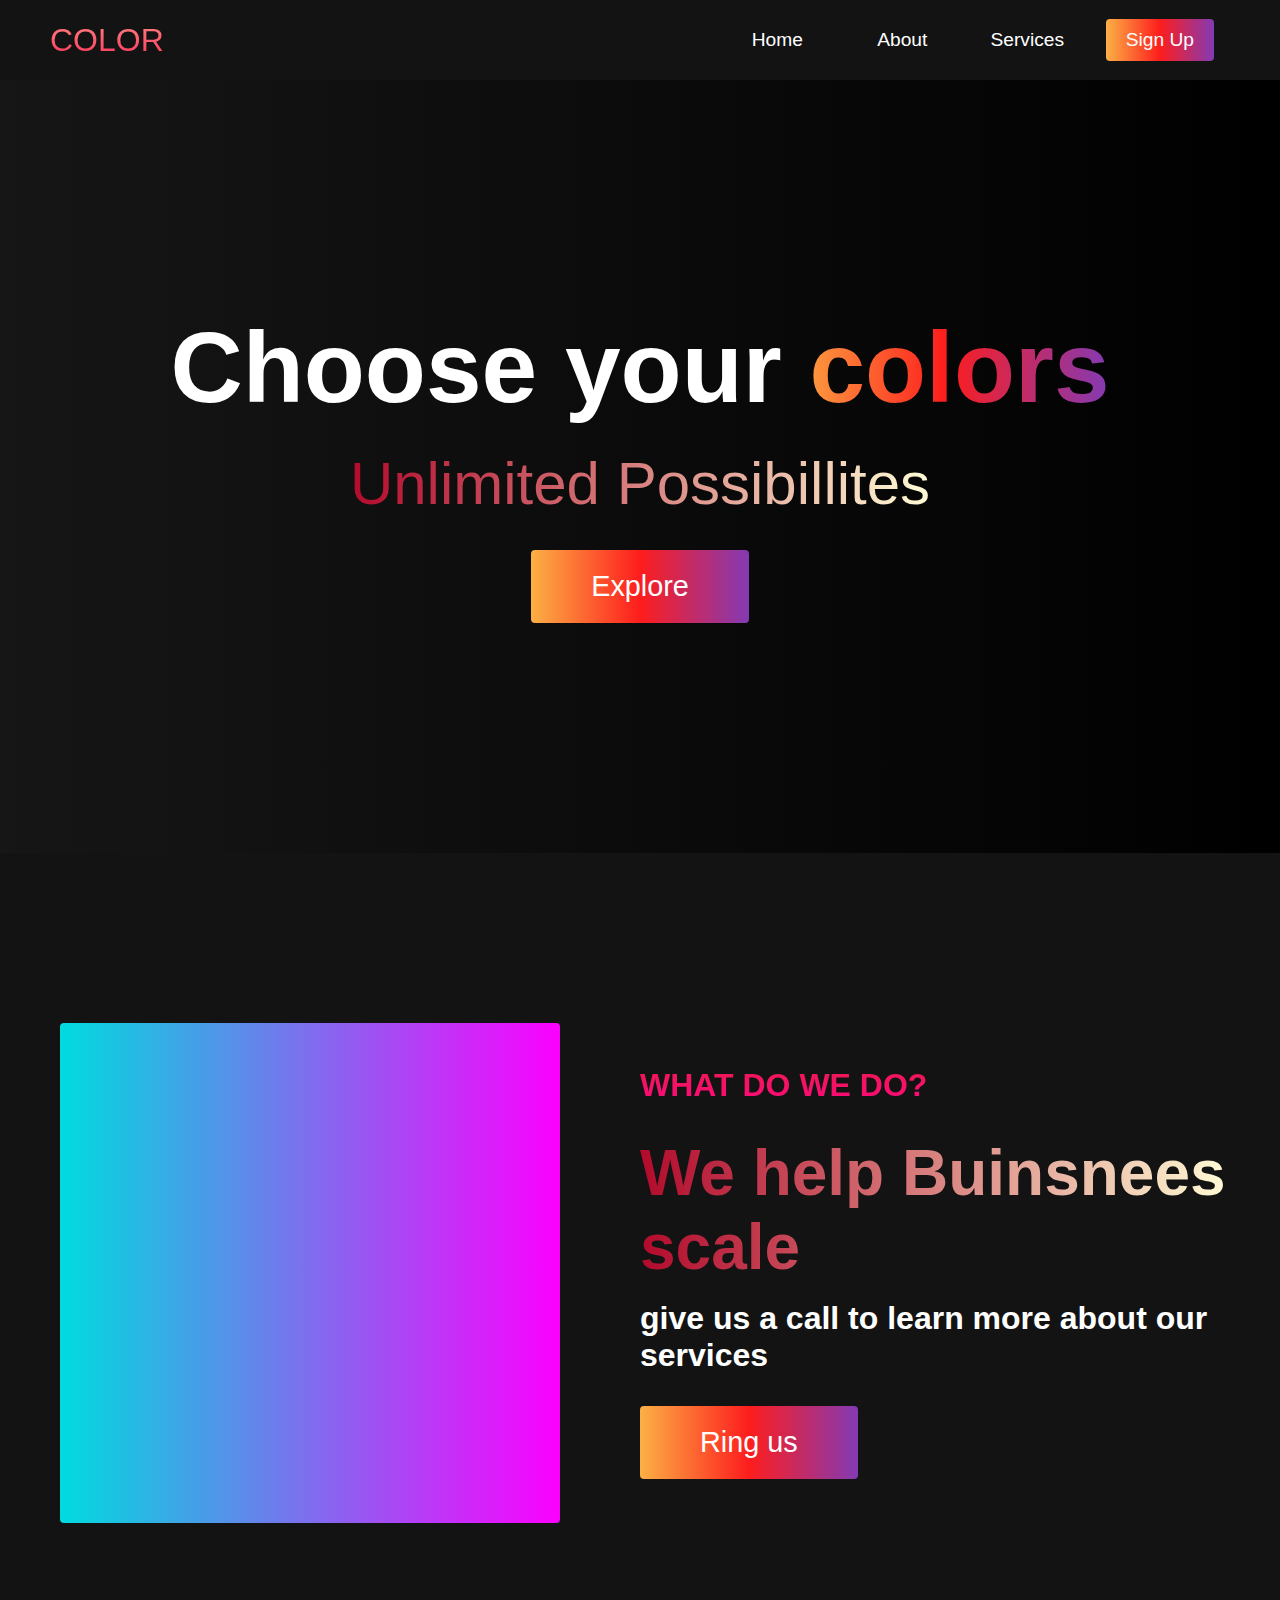
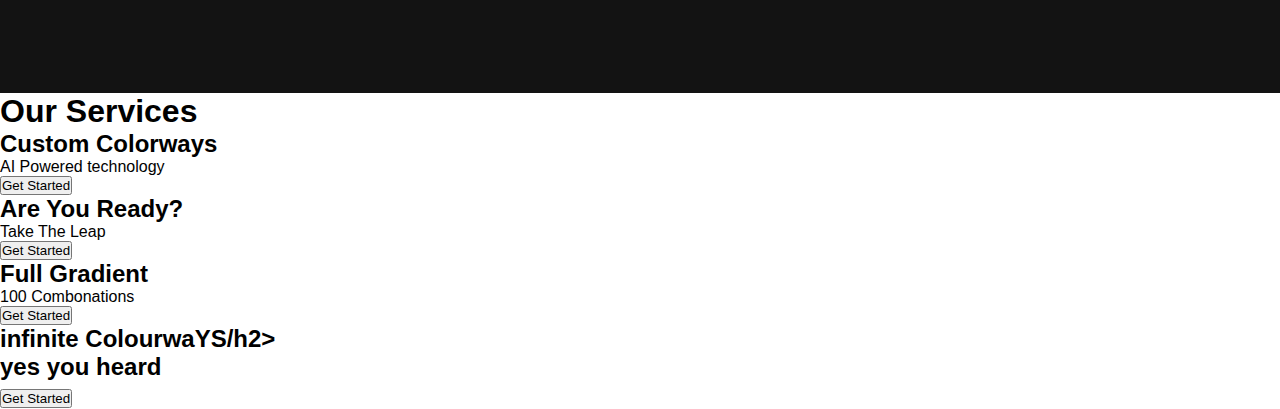
==== index.html @ 5c1ea454 "added about section" ====
<!DOCTYPE html>
<html lang="en">

<head>
    <meta charset="UTF-8">
    <meta http-equiv="X-UA-Compatible" content="IE=edge">
    <meta name="viewport" content="width=device-width, initial-scale=1.0">
    <title>Scroll Website</title>
    <link rel="stylesheet" href="styles.css">
    <link rel="stylesheet" href="https://use.fontawesome.com/releases/v5.15.4/css/all.css" integrity="sha384-DyZ88mC6Up2uqS4h/KRgHuoeGwBcD4Ng9SiP4dIRy0EXTlnuz47vAwmeGwVChigm" crossorigin="anonymous">
</head>

<body>

    <!-- Navbar Section -->
    <nav class="navbar">
        <div class="navbar__container">
            <a href="#home" id="navbar__logo">COLOR</a>
            <div class="navbar__toggle" id="mobile-menu">
                <span class="bar"></span> <span class="bar"></span>
                <span class="bar"></span>
            </div>
            <ul class="navbar__menu">
                <li class="navbar__item">
                    <a href="#home" class="navbar__links" id="home-page">Home</a>
                </li>
                <li class="navbar__item">
                    <a href="#about" class="navbar__links" id="about-page">About</a>
                </li>
                <li class="navbar__item">
                    <a href="#services" class="navbar__links" id="services-page">Services</a>
                </li>
                <li class="navbar__btn">
                    <a href="#sign-up" class="button" id="signup">Sign Up</a>
                </li>
            </ul>
        </div>
    </nav>

    <!-- Hero Section -->
    <div class="hero" id="home">
        <div class="hero__container">
            <h1 class="hero__heading">Choose your<span> colors</span></h1>
            <p class="hero__description">Unlimited Possibillites</p>
            <button class="main__btn"><a href="#">Explore</a></button>
        </div>
    </div>
    <!-- About Section -->
    <div class="main" id="about">
        <div class="main__container">
            <div class="main__img--container">
                <div class="main__img--card"><i class="fas fa-layer-group"></i></div>

            </div>
            <div class="main__content">
                <h1>What Do We Do?</h1>
                <h2>We help Buinsnees scale</h2>
                <p>give us a call to learn more about our services</p>
                <button class="main__btn"><a href="#">Ring us </a></button>
            </div>
        </div>
    </div>
    <!-- Services Section-->
    <div class="services" id="services">
        <h1>Our Services</h1>
        <div class="services__wrapper">
            <div class="services__card">
                <h2>Custom Colorways</h2>
                <p>AI Powered technology</p>
                <div class="services__btn"><button>Get Started</button></div>
            </div>
            <div class="services__card">
                <h2>Are You Ready?</h2>
                <p>Take The Leap</p>
                <div class="services__btn"><button>Get Started</button></div>
            </div>
            <div class="services__card">
                <h2>Full Gradient</h2>
                <p>100 Combonations</p>
                <div class="services__btn"><button>Get Started</button></div>
            </div>
            <div class="services__card">
                <h2>infinite ColourwaYS/h2>
                <p>yes you heard </p>
                <div class="services__btn"><button>Get Started</button></div>
            </div>
        </div>
        
    </div>

    <script src="app.js"></script>
</body>

</html>
---- styles.css ----
* {
    box-sizing: border-box;
    margin: 0;
    padding: 0;
    font-family: 'Kumbh Sans', sans-serif;
    scroll-behavior: smooth;
  }
  
  .navbar {
    background: #131313;
    height: 80px;
    display: flex;
    justify-content: center;
    align-items: center;
    font-size: 1.2rem;
    position: sticky;
    top: 0;
    z-index: 999;
  }
  
  .navbar__container {
    display: flex;
    justify-content: space-between;
    height: 80px;
    z-index: 1;
    width: 100%;
    max-width: 1300px;
    margin: 0 auto;
    padding: 0 50px;
  }
  
  #navbar__logo {
    background-color: #ff8177;
    background-image: linear-gradient(to top, #ff0844 0%, #ffb199 100%);
    background-size: 100%;
    -webkit-background-clip: text;
    -moz-background-clip: text;
    -webkit-text-fill-color: transparent;
    -moz-text-fill-color: transparent;
    display: flex;
    align-items: center;
    cursor: pointer;
    text-decoration: none;
    font-size: 2rem;
  }
  
  .navbar__menu {
    display: flex;
    align-items: center;
    list-style: none;
  }
  
  .navbar__item {
    height: 80px;
  }
  
  .navbar__links {
    color: #fff;
    display: flex;
    align-items: center;
    justify-content: center;
    width: 125px;
    text-decoration: none;
    height: 100%;
    transition: all 0.3s ease;
  }
  
  .navbar__btn {
    display: flex;
    justify-content: center;
    align-items: center;
    padding: 0 1rem;
    width: 100%;
  }
  
  .button {
    display: flex;
    justify-content: center;
    align-items: center;
    text-decoration: none;
    padding: 10px 20px;
    height: 100%;
    width: 100%;
    border: none;
    outline: none;
    border-radius: 4px;
    background: #833ab4;
    background: -webkit-linear-gradient(to right, #fcb045, #fd1d1d, #833ab4);
    background: linear-gradient(to right, #fcb045, #fd1d1d, #833ab4);
    color: #fff;
    transition: all 0.3s ease;
  }
  
  .navbar__links:hover {
    color: #9518fc;
    transition: all 0.3s ease;
  }
  
  @media screen and (max-width: 960px) {
    .navbar__container {
      display: flex;
      justify-content: space-between;
      height: 80px;
      z-index: 1;
      width: 100%;
      max-width: 1300px;
      padding: 0;
    }
  
    .navbar__menu {
      display: grid;
      grid-template-columns: auto;
      margin: 0;
      width: 100%;
      position: absolute;
      top: -1000px;
      opacity: 1;
      transition: all 0.5s ease;
      z-index: -1;
    }
  
    .navbar__menu.active {
      background: #131313;
      top: 100%;
      opacity: 1;
      transition: all 0.5s ease;
      z-index: 99;
      height: 60vh;
      font-size: 1.6rem;
    }
  
    #navbar__logo {
      padding-left: 25px;
    }
  
    .navbar__toggle .bar {
      width: 25px;
      height: 3px;
      margin: 5px auto;
      transition: all 0.3s ease-in-out;
      background: #fff;
    }
  
    .navbar__item {
      width: 100%;
    }
  
    .navbar__links {
      text-align: center;
      padding: 2rem;
      width: 100%;
      display: table;
    }
  
    .navbar__btn {
      padding-bottom: 2rem;
    }
  
    .button {
      display: flex;
      justify-content: center;
      align-items: center;
      width: 80%;
      height: 80px;
      margin: 0;
    }
  
    #mobile-menu {
      position: absolute;
      top: 20%;
      right: 5%;
      transform: translate(5%, 20%);
    }
  
    .navbar__toggle .bar {
      display: block;
      cursor: pointer;
    }
  
    #mobile-menu.is-active .bar:nth-child(2) {
      opacity: 0;
    }
  
    #mobile-menu.is-active .bar:nth-child(1) {
      transform: translateY(8px) rotate(45deg);
    }
  
    #mobile-menu.is-active .bar:nth-child(3) {
      transform: translateY(-8px) rotate(-45deg);
    }
  }
  
  /* Hero Section */
  .hero {
    background: #00000;
    background: linear-gradient(to right, #161616, #000000);
    padding: 200px 0;
  }
  
  .hero__container {
    display: flex;
    flex-direction: column;
    justify-content: center;
    align-items: center;
    max-width: 1200px;
    margin: 0 auto;
    height: 90%;
    text-align: center;
    padding: 30px;
  }

  .hero__heading {
    font-size: 100px;
    margin-bottom: 24px;
    color: #fff;
  }

  .hero__heading span {
    background: #833ab4;
    background: -webkit-linear-gradient(to right, #fcb045, #fd1d1d, #833ab4);
    background: linear-gradient(to right, #fcb045, #fd1d1d, #833ab4);
    border-radius: 10px;
    background-size: 100%;
    -webkit-background-clip: text;
    -moz-background-clip: text;
    -webkit-text-fill-color: transparent;
    -moz-text-fill-color: transparent; /*This all - <- text is to do with the colour blending into with no text */
     
  }

  .hero__description {
    font-size: 60px;
    background:  #fffbd5;  /* fallback for old browsers */
    background: -webkit-linear-gradient(to right, #b20a2c, #fffbd5);  /* Chrome 10-25, Safari 5.1-6 */
    background: linear-gradient(to right, #b20a2c, #fffbd5); /* W3C, IE 10+/ Edge, Firefox 16+, Chrome 26+, Opera 12+, Safari 7+ */
    -webkit-background-clip: text;
    -moz-background-clip: text;
    -webkit-text-fill-color: transparent;
    -moz-text-fill-color: transparent; /*This all - <- text is to do with the colour blending into with no text */
  }

  .highlight {
    border-bottom: 4px solid rgb(132, 0, 255);
  }

  @media screen and (max width: 768px) {
    .hero__heading {
      font-size: 60px;
    }

    .hero__description {
      font-size: 40px;
    }
  }

    /* About Section */ 

    .main {
      background-color: #131313;
      padding: 10rem 0;

    }

  .main__container {
    display: grid;
    grid-template-columns: 1fr 1fr;
    align-items: center;
    justify-content: center;
    margin: 0 auto;
    height: 90%;
    z-index: 1;
    width: 100%;
    max-width: 1300px;
    padding: 0 50px;
  }

  .main__content {
    color: #fff;
    width: 100%;
  }

  .main__content h1 {
    font-size: 2rem;
    background-color: #fe3b6f;
    background-image: linear-gradient(to top, #ff087b 0%, #ed1a52 100%);
    background-size: 100%;
    -webkit-background-clip: text;
    -moz-background-clip: text;
    -webkit-text-fill-color: transparent;
    -moz-text-fill-color: transparent;
    text-transform: uppercase ;
    margin-bottom: 32px;

  }

  .main__content h2 {
    font-size: 4rem;
    background:  #fffbd5;  /* fallback for old browsers */
    background: -webkit-linear-gradient(to right, #b20a2c, #fffbd5);  /* Chrome 10-25, Safari 5.1-6 */
    background: linear-gradient(to right, #b20a2c, #fffbd5); /* W3C, IE 10+/ Edge, Firefox 16+, Chrome 26+, Opera 12+, Safari 7+ */
    -webkit-background-clip: text;
    -moz-background-clip: text;
    -webkit-text-fill-color: transparent;
    -moz-text-fill-color: transparent; /*This all - <- text is to do with the colour blending into with no text */
  }

  .main__content p {
    margin-top: 1rem;
    font-size: 2rem;
    font-weight: 700;
  }

  .main__btn {
    font-size: 1.8rem;
    background: #833ab4;
    background: -webkit-linear-gradient(to right, #fcb045, #fd1d1d, #833ab4);
    background: linear-gradient(to right, #fcb045, #fd1d1d, #833ab4);
    padding: 20px 60px;
    border: none;
    border-radius: 4px;
    color: #fff;
    margin-top: 2rem;
    cursor: pointer;
    position: relative;
    transition: all 0.35s;
    outline: none;
  }

  .main__btn a {
    position: relative;
    z-index: 2;
    color: #fff;
    text-decoration: none;
  }

  .main__btn::after {
    position: absolute;
    content: '';
    top: 0;
    left: 0;
    width: 0;
    height: 100%;
    background: #ff1edf;
    transition: all 0.35s;
    border-radius: 4px;

  }

  .main__btn:hover {
    color: #fff;

  }

  .main__btn:hover::after {
    width: 100%;
  }

  .main__img--container {
    text-align: center;
  }

  .main__img--card  {
    margin: 10px;
    height: 500px;
    width: 500px;
    border-radius: 4px;
    display: flex;
    flex-direction: column;
    justify-content: center;
    color: #fff;
    background-image: linear-gradient(to right, #00dbde 0%, #fc00ff 100%);
  }

  .fa-layer-group, 
  .fa-users {
    font-size: 14rem;
  }

  #card-2 {
    background: #ff512f;
    background: -webkit-linear-gradient(to right, #dd2476, #ff512f );
    background: linear-gradient(to right, #dd2476, #ff512f);
  }

  /* Mobile responisive Take note */


  @media screen and (max-width: 1000px) {
    .main__container {
      display: grid;
      grid-template-columns: 1fr;
      align-items: center;
      justify-content: center;
      width: 100%;
      margin: 0 auto;
      height: 90%;
    }

    .main__img--container {
      display: flex;
      justify-content: center;
    }

    .main__img--card {
      height: 425px;
      width: 425px;
    }

    .main__content {
      text-align: center;
      margin-bottom: 4rem;
    }

    .main__content h1 {
      font-size: 2.5rem;
      margin-top: 2rem;
    }

    .main__content h2 {
      font-size: 3rem;
    }

    .main__content p {
      margin-top: 1rem;
      font-size: 1.5rem;
    }

  @media screen and (max-width: 480px) {
    .main__img--card {
      width: 250px;
      height: 250px;
    }

    .fa-users, .fa-layer-group {
      font-size: 4rem;
    }

    .main__content h1 {
      font-size: 2rem;
      margin-top: 3rem;
    }

    .main__content h1 {
      font-size: 2rem;
      margin-top: 3rem;
    }

    .main__content h2 {
      font-size: 2rem;
    }

    .main__content p {
      margin-top: 2rem;
    }

    .main__btn {
      padding: 12px 36px;
      margin: 2.5rem 0;
    }
   
  }
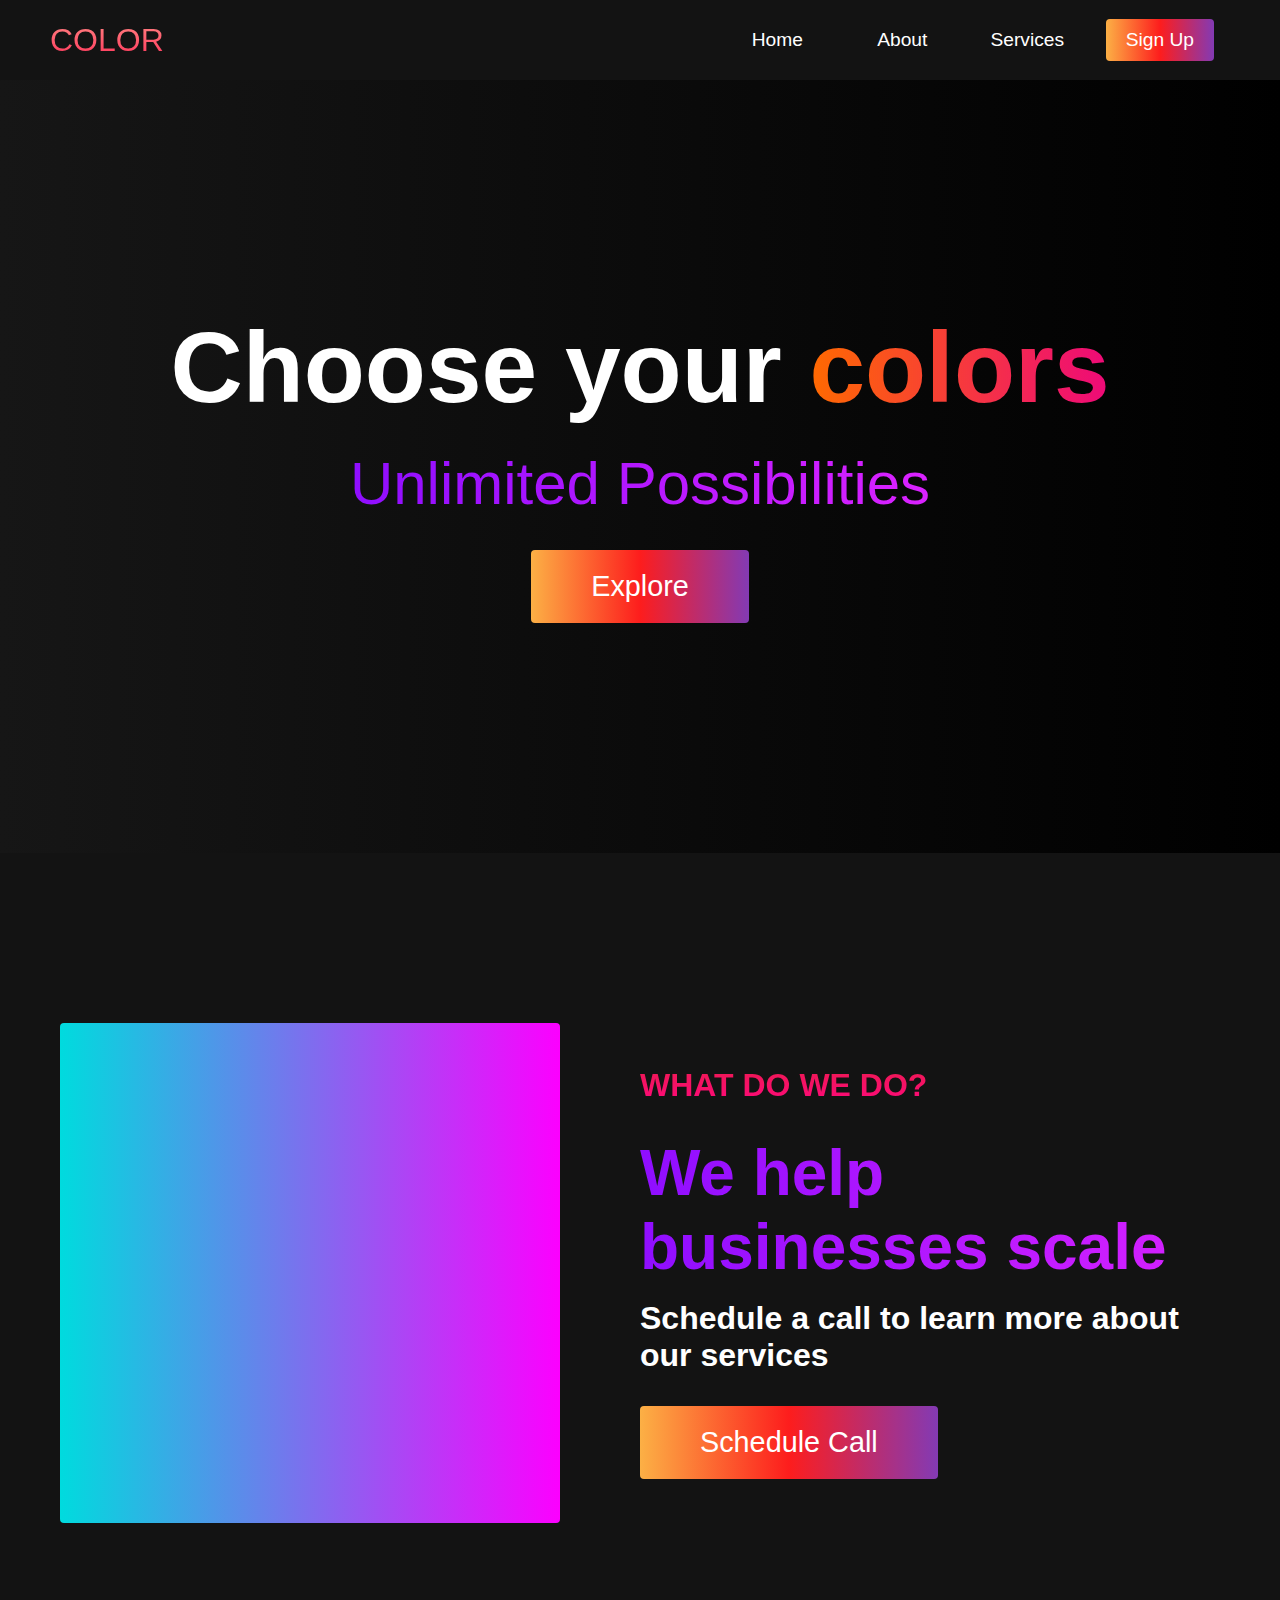
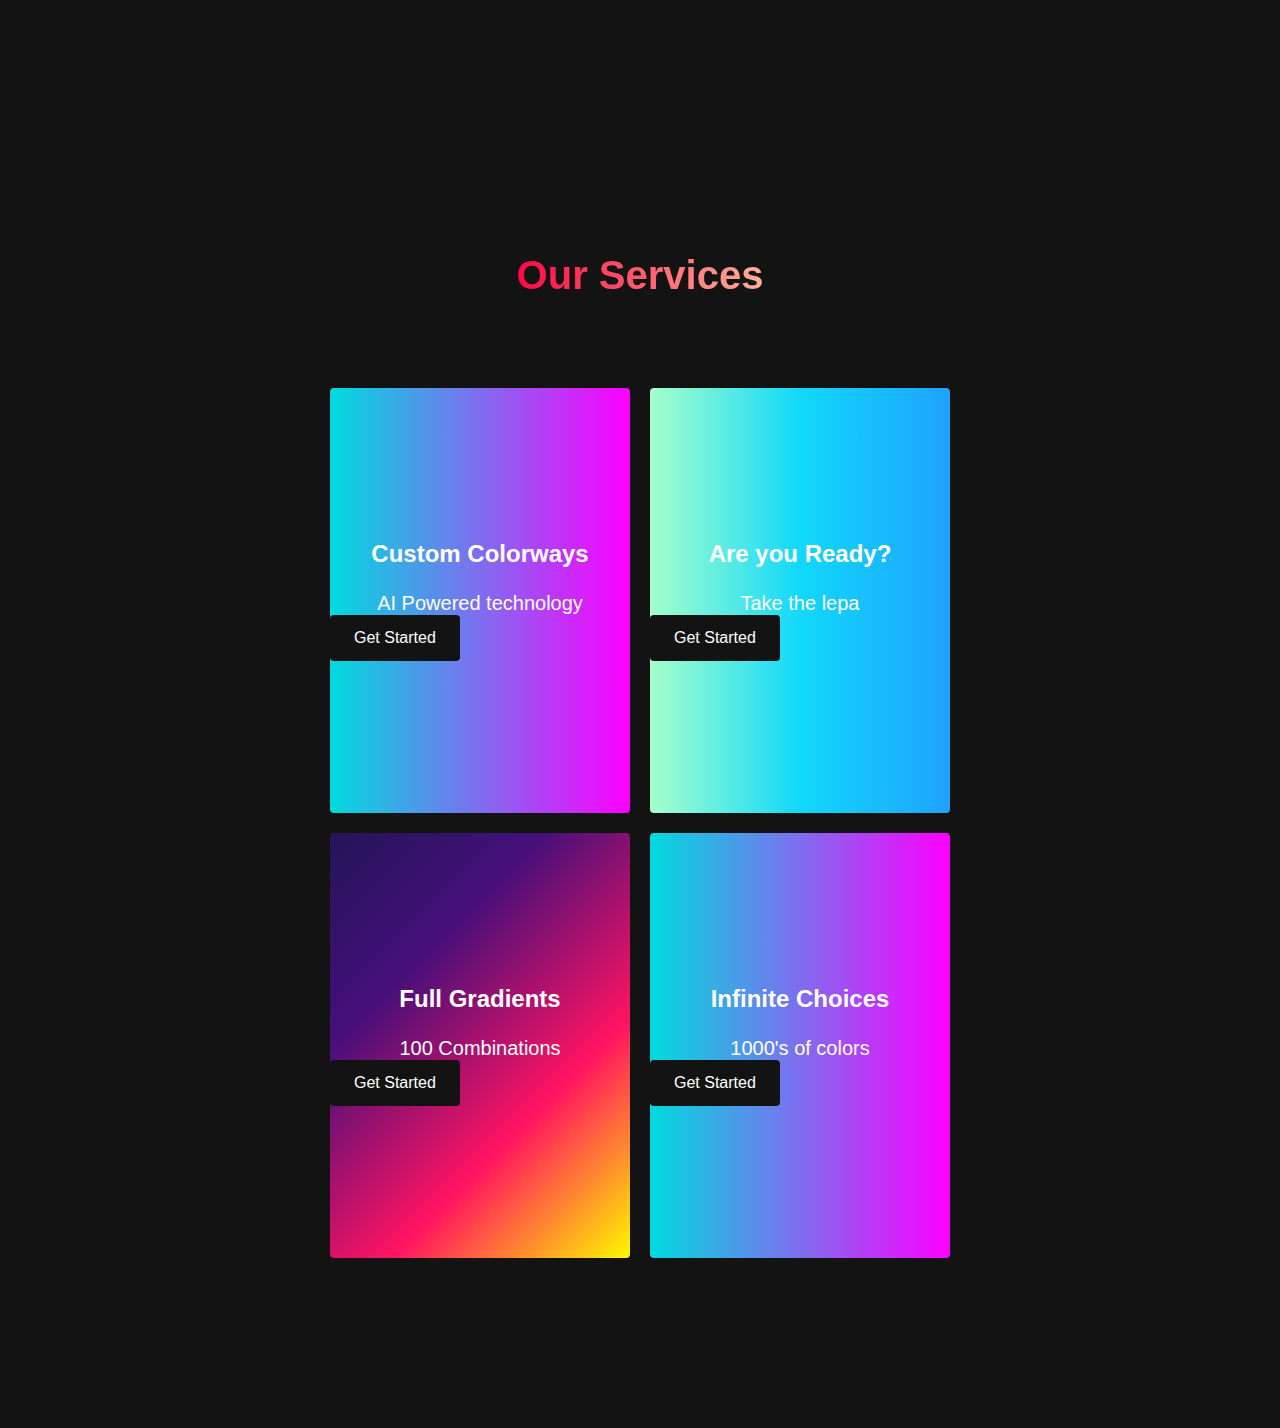
==== commit dd4ccb3c: "added some more html for final site" ====
--- a/index.html
+++ b/index.html
@@ -1,17 +1,16 @@
 <!DOCTYPE html>
 <html lang="en">
-
 <head>
     <meta charset="UTF-8">
     <meta http-equiv="X-UA-Compatible" content="IE=edge">
     <meta name="viewport" content="width=device-width, initial-scale=1.0">
     <title>Scroll Website</title>
     <link rel="stylesheet" href="styles.css">
-    <link rel="stylesheet" href="https://use.fontawesome.com/releases/v5.15.4/css/all.css" integrity="sha384-DyZ88mC6Up2uqS4h/KRgHuoeGwBcD4Ng9SiP4dIRy0EXTlnuz47vAwmeGwVChigm" crossorigin="anonymous">
+    <link rel="stylesheet" href="https://use.fontawesome.com/releases/v5.15.4/css/all.css"
+        integrity="sha384-DyZ88mC6Up2uqS4h/KRgHuoeGwBcD4Ng9SiP4dIRy0EXTlnuz47vAwmeGwVChigm" crossorigin="anonymous">
 </head>
 
 <body>
-
     <!-- Navbar Section -->
     <nav class="navbar">
         <div class="navbar__container">
@@ -40,27 +39,28 @@
     <!-- Hero Section -->
     <div class="hero" id="home">
         <div class="hero__container">
-            <h1 class="hero__heading">Choose your<span> colors</span></h1>
-            <p class="hero__description">Unlimited Possibillites</p>
+            <h1 class="hero__heading">Choose your <span>colors</span></h1>
+            <p class="hero__description">Unlimited Possibilities</p>
             <button class="main__btn"><a href="#">Explore</a></button>
         </div>
     </div>
+
     <!-- About Section -->
     <div class="main" id="about">
         <div class="main__container">
             <div class="main__img--container">
                 <div class="main__img--card"><i class="fas fa-layer-group"></i></div>
-
             </div>
             <div class="main__content">
-                <h1>What Do We Do?</h1>
-                <h2>We help Buinsnees scale</h2>
-                <p>give us a call to learn more about our services</p>
-                <button class="main__btn"><a href="#">Ring us </a></button>
+                <h1>What do we do?</h1>
+                <h2>We help businesses scale</h2>
+                <p>Schedule a call to learn more about our services</p>
+                <button class="main__btn"><a href="#">Schedule Call</a></button>
             </div>
         </div>
     </div>
-    <!-- Services Section-->
+
+    <!-- Services Section -->
     <div class="services" id="services">
         <h1>Our Services</h1>
         <div class="services__wrapper">
@@ -70,22 +70,21 @@
                 <div class="services__btn"><button>Get Started</button></div>
             </div>
             <div class="services__card">
-                <h2>Are You Ready?</h2>
-                <p>Take The Leap</p>
+                <h2>Are you Ready?</h2>
+                <p>Take the lepa</p>
                 <div class="services__btn"><button>Get Started</button></div>
             </div>
             <div class="services__card">
-                <h2>Full Gradient</h2>
-                <p>100 Combonations</p>
+                <h2>Full Gradients</h2>
+                <p>100 Combinations</p>
                 <div class="services__btn"><button>Get Started</button></div>
             </div>
             <div class="services__card">
-                <h2>infinite ColourwaYS/h2>
-                <p>yes you heard </p>
+                <h2>Infinite Choices</h2>
+                <p>1000's of colors</p>
                 <div class="services__btn"><button>Get Started</button></div>
             </div>
         </div>
-        
     </div>
 
     <script src="app.js"></script>
--- a/styles.css
+++ b/styles.css
@@ -1,23 +1,102 @@
 * {
-    box-sizing: border-box;
-    margin: 0;
-    padding: 0;
-    font-family: 'Kumbh Sans', sans-serif;
-    scroll-behavior: smooth;
-  }
-  
-  .navbar {
-    background: #131313;
-    height: 80px;
-    display: flex;
-    justify-content: center;
-    align-items: center;
-    font-size: 1.2rem;
-    position: sticky;
-    top: 0;
-    z-index: 999;
-  }
-  
+  box-sizing: border-box;
+  margin: 0;
+  padding: 0;
+  font-family: 'Kumbh Sans', sans-serif;
+  scroll-behavior: smooth;
+}
+
+.navbar {
+  background: #131313;
+  height: 80px;
+  display: flex;
+  justify-content: center;
+  align-items: center;
+  font-size: 1.2rem;
+  position: sticky;
+  top: 0;
+  z-index: 999;
+}
+
+.navbar__container {
+  display: flex;
+  justify-content: space-between;
+  height: 80px;
+  z-index: 1;
+  width: 100%;
+  max-width: 1300px;
+  margin: 0 auto;
+  padding: 0 50px;
+}
+
+#navbar__logo {
+  background-color: #ff8177;
+  background-image: linear-gradient(to top, #ff0844 0%, #ffb199 100%);
+  background-size: 100%;
+  -webkit-background-clip: text;
+  -moz-background-clip: text;
+  -webkit-text-fill-color: transparent;
+  -moz-text-fill-color: transparent;
+  display: flex;
+  align-items: center;
+  cursor: pointer;
+  text-decoration: none;
+  font-size: 2rem;
+}
+
+.navbar__menu {
+  display: flex;
+  align-items: center;
+  list-style: none;
+}
+
+.navbar__item {
+  height: 80px;
+}
+
+.navbar__links {
+  color: #fff;
+  display: flex;
+  align-items: center;
+  justify-content: center;
+  width: 125px;
+  text-decoration: none;
+  height: 100%;
+  transition: all 0.3s ease;
+}
+
+.navbar__btn {
+  display: flex;
+  justify-content: center;
+  align-items: center;
+  padding: 0 1rem;
+  width: 100%;
+}
+
+.button {
+  display: flex;
+  justify-content: center;
+  align-items: center;
+  text-decoration: none;
+  padding: 10px 20px;
+  height: 100%;
+  width: 100%;
+  border: none;
+  outline: none;
+  border-radius: 4px;
+  background: #833ab4;
+  background: -webkit-linear-gradient(to right, #fcb045, #fd1d1d, #833ab4);
+  background: linear-gradient(to right, #fcb045, #fd1d1d, #833ab4);
+  color: #fff;
+  transition: all 0.3s ease;
+}
+
+.navbar__links:hover {
+  color: #9518fc;
+  transition: all 0.3s ease;
+}
+
+@media screen and (max-width: 960px) {
   .navbar__container {
     display: flex;
     justify-content: space-between;
@@ -25,438 +104,486 @@
     z-index: 1;
     width: 100%;
     max-width: 1300px;
-    margin: 0 auto;
-    padding: 0 50px;
-  }
-  
+    padding: 0;
+  }
+
+  .navbar__menu {
+    display: grid;
+    grid-template-columns: auto;
+    margin: 0;
+    width: 100%;
+    position: absolute;
+    top: -1000px;
+    opacity: 1;
+    transition: all 0.5s ease;
+    z-index: -1;
+  }
+
+  .navbar__menu.active {
+    background: #131313;
+    top: 100%;
+    opacity: 1;
+    transition: all 0.5s ease;
+    z-index: 99;
+    height: 60vh;
+    font-size: 1.6rem;
+  }
+
   #navbar__logo {
-    background-color: #ff8177;
-    background-image: linear-gradient(to top, #ff0844 0%, #ffb199 100%);
-    background-size: 100%;
-    -webkit-background-clip: text;
-    -moz-background-clip: text;
-    -webkit-text-fill-color: transparent;
-    -moz-text-fill-color: transparent;
-    display: flex;
-    align-items: center;
-    cursor: pointer;
-    text-decoration: none;
-    font-size: 2rem;
-  }
-  
-  .navbar__menu {
-    display: flex;
-    align-items: center;
-    list-style: none;
-  }
-  
+    padding-left: 25px;
+  }
+
+  .navbar__toggle .bar {
+    width: 25px;
+    height: 3px;
+    margin: 5px auto;
+    transition: all 0.3s ease-in-out;
+    background: #fff;
+  }
+
   .navbar__item {
-    height: 80px;
-  }
-  
+    width: 100%;
+  }
+
   .navbar__links {
-    color: #fff;
-    display: flex;
-    align-items: center;
-    justify-content: center;
-    width: 125px;
-    text-decoration: none;
-    height: 100%;
-    transition: all 0.3s ease;
-  }
-  
+    text-align: center;
+    padding: 2rem;
+    width: 100%;
+    display: table;
+  }
+
   .navbar__btn {
-    display: flex;
-    justify-content: center;
-    align-items: center;
-    padding: 0 1rem;
-    width: 100%;
-  }
-  
+    padding-bottom: 2rem;
+  }
+
   .button {
     display: flex;
     justify-content: center;
     align-items: center;
-    text-decoration: none;
-    padding: 10px 20px;
-    height: 100%;
+    width: 80%;
+    height: 80px;
+    margin: 0;
+  }
+
+  #mobile-menu {
+    position: absolute;
+    top: 20%;
+    right: 5%;
+    transform: translate(5%, 20%);
+  }
+
+  .navbar__toggle .bar {
+    display: block;
+    cursor: pointer;
+  }
+
+  #mobile-menu.is-active .bar:nth-child(2) {
+    opacity: 0;
+  }
+
+  #mobile-menu.is-active .bar:nth-child(1) {
+    transform: translateY(8px) rotate(45deg);
+  }
+
+  #mobile-menu.is-active .bar:nth-child(3) {
+    transform: translateY(-8px) rotate(-45deg);
+  }
+}
+
+/* Hero Section */
+.hero {
+  background: #000000;
+  background: linear-gradient(to right, #161616, #000000);
+  padding: 200px 0;
+}
+
+.hero__container {
+  display: flex;
+  flex-direction: column;
+  justify-content: center;
+  align-items: center;
+  max-width: 1200px;
+  margin: 0 auto;
+  height: 90%;
+  text-align: center;
+  padding: 30px;
+}
+
+.hero__heading {
+  font-size: 100px;
+  margin-bottom: 24px;
+  color: #fff;
+}
+
+.hero__heading span {
+  background: #ee0979; /* fallback for old browsers */
+  background: -webkit-linear-gradient(
+    to right,
+    #ff6a00,
+    #ee0979
+  ); /* Chrome 10-25, Safari 5.1-6 */
+  background: linear-gradient(
+    to right,
+    #ff6a00,
+    #ee0979
+  ); /* W3C, IE 10+/ Edge, Firefox 16+, Chrome 26+, Opera 12+, Safari 7+ */
+  background-size: 100%;
+  -webkit-background-clip: text;
+  -moz-background-clip: text;
+  -webkit-text-fill-color: transparent;
+  -mo-text-fill-color: transparent;
+}
+
+.hero__description {
+  font-size: 60px;
+  background: #da22ff; /* fallback for old browsers */
+  background: -webkit-linear-gradient(
+    to right,
+    #9114ff,
+    #da22ff
+  ); /* Chrome 10-25, Safari 5.1-6 */
+  background: linear-gradient(
+    to right,
+    #8f0eff,
+    #da22ff
+  ); /* W3C, IE 10+/ Edge, Firefox 16+, Chrome 26+, Opera 12+, Safari 7+ */
+  background-size: 100%;
+  -webkit-background-clip: text;
+  -moz-background-clip: text;
+  -webkit-text-fill-color: transparent;
+  -moz-text-fill-color: transparent;
+}
+
+.highlight {
+  border-bottom: 4px solid rgb(132, 0, 255);
+}
+
+@media screen and (max-width: 768px) {
+  .hero__heading {
+    font-size: 60px;
+  }
+
+  .hero__description {
+    font-size: 40px;
+  }
+}
+
+/* About Section */
+.main {
+  background-color: #131313;
+  padding: 10rem 0;
+}
+
+.main__container {
+  display: grid;
+  grid-template-columns: 1fr 1fr;
+  align-items: center;
+  justify-content: center;
+  margin: 0 auto;
+  height: 90%;
+  z-index: 1;
+  width: 100%;
+  max-width: 1300px;
+  padding: 0 50px;
+}
+
+.main__content {
+  color: #fff;
+  width: 100%;
+}
+
+.main__content h1 {
+  font-size: 2rem;
+  background-color: #fe3b6f;
+  background-image: linear-gradient(to top, #ff087b 0%, #ed1a52 100%);
+  background-size: 100%;
+  -webkit-background-clip: text;
+  -moz-background-clip: text;
+  -webkit-text-fill-color: transparent;
+  -moz-text-fill-color: transparent;
+  text-transform: uppercase;
+  margin-bottom: 32px;
+}
+
+.main__content h2 {
+  font-size: 4rem;
+  background: #ff8177; /* fallback for old browsers */
+  background: -webkit-linear-gradient(
+    to right,
+    #9114ff,
+    #da22ff
+  ); /* Chrome 10-25, Safari 5.1-6 */
+  background: linear-gradient(
+    to right,
+    #8f0eff,
+    #da22ff
+  ); /* W3C, IE 10+/ Edge, Firefox 16+, Chrome 26+, Opera 12+, Safari 7+ */
+  background-size: 100%;
+  -webkit-background-clip: text;
+  -moz-background-clip: text;
+  -webkit-text-fill-color: transparent;
+  -moz-text-fill-color: transparent;
+}
+
+.main__content p {
+  margin-top: 1rem;
+  font-size: 2rem;
+  font-weight: 700;
+}
+
+.main__btn {
+  font-size: 1.8rem;
+  background: #833ab4;
+  background: -webkit-linear-gradient(to right, #fcb045, #fd1d1d, #833ab4);
+  background: linear-gradient(to right, #fcb045, #fd1d1d, #833ab4);
+  padding: 20px 60px;
+  border: none;
+  border-radius: 4px;
+  margin-top: 2rem;
+  cursor: pointer;
+  position: relative;
+  transition: all 0.35s;
+  outline: none;
+}
+
+.main__btn a {
+  position: relative;
+  z-index: 2;
+  color: #fff;
+  text-decoration: none;
+}
+
+.main__btn:after {
+  position: absolute;
+  content: '';
+  top: 0;
+  left: 0;
+  width: 0;
+  height: 100%;
+  background: #ff1ead;
+  transition: all 0.35s;
+  border-radius: 4px;
+}
+
+.main__btn:hover {
+  color: #fff;
+}
+
+.main__btn:hover:after {
+  width: 100%;
+}
+
+.main__img--container {
+  text-align: center;
+}
+
+.main__img--card {
+  margin: 10px;
+  height: 500px;
+  width: 500px;
+  border-radius: 4px;
+  display: flex;
+  flex-direction: column;
+  justify-content: center;
+  color: #fff;
+  background-image: linear-gradient(to right, #00dbde 0%, #fc00ff 100%);
+}
+
+.fa-layer-group,
+.fa-users {
+  font-size: 14rem;
+}
+
+#card-2 {
+  background: #ff512f;
+  background: -webkit-linear-gradient(to right, #dd2476, #ff512f);
+  background: linear-gradient(to right, #dd2476, #ff512f);
+}
+
+/* Mobile Responsive */
+@media screen and (max-width: 1100px) {
+  .main__container {
+    display: grid;
+    grid-template-columns: 1fr;
+    align-items: center;
+    justify-content: center;
     width: 100%;
-    border: none;
-    outline: none;
-    border-radius: 4px;
-    background: #833ab4;
-    background: -webkit-linear-gradient(to right, #fcb045, #fd1d1d, #833ab4);
-    background: linear-gradient(to right, #fcb045, #fd1d1d, #833ab4);
-    color: #fff;
-    transition: all 0.3s ease;
-  }
-  
-  .navbar__links:hover {
-    color: #9518fc;
-    transition: all 0.3s ease;
-  }
-  
-  @media screen and (max-width: 960px) {
-    .navbar__container {
-      display: flex;
-      justify-content: space-between;
-      height: 80px;
-      z-index: 1;
-      width: 100%;
-      max-width: 1300px;
-      padding: 0;
-    }
-  
-    .navbar__menu {
-      display: grid;
-      grid-template-columns: auto;
-      margin: 0;
-      width: 100%;
-      position: absolute;
-      top: -1000px;
-      opacity: 1;
-      transition: all 0.5s ease;
-      z-index: -1;
-    }
-  
-    .navbar__menu.active {
-      background: #131313;
-      top: 100%;
-      opacity: 1;
-      transition: all 0.5s ease;
-      z-index: 99;
-      height: 60vh;
-      font-size: 1.6rem;
-    }
-  
-    #navbar__logo {
-      padding-left: 25px;
-    }
-  
-    .navbar__toggle .bar {
-      width: 25px;
-      height: 3px;
-      margin: 5px auto;
-      transition: all 0.3s ease-in-out;
-      background: #fff;
-    }
-  
-    .navbar__item {
-      width: 100%;
-    }
-  
-    .navbar__links {
-      text-align: center;
-      padding: 2rem;
-      width: 100%;
-      display: table;
-    }
-  
-    .navbar__btn {
-      padding-bottom: 2rem;
-    }
-  
-    .button {
-      display: flex;
-      justify-content: center;
-      align-items: center;
-      width: 80%;
-      height: 80px;
-      margin: 0;
-    }
-  
-    #mobile-menu {
-      position: absolute;
-      top: 20%;
-      right: 5%;
-      transform: translate(5%, 20%);
-    }
-  
-    .navbar__toggle .bar {
-      display: block;
-      cursor: pointer;
-    }
-  
-    #mobile-menu.is-active .bar:nth-child(2) {
-      opacity: 0;
-    }
-  
-    #mobile-menu.is-active .bar:nth-child(1) {
-      transform: translateY(8px) rotate(45deg);
-    }
-  
-    #mobile-menu.is-active .bar:nth-child(3) {
-      transform: translateY(-8px) rotate(-45deg);
-    }
-  }
-  
-  /* Hero Section */
-  .hero {
-    background: #00000;
-    background: linear-gradient(to right, #161616, #000000);
-    padding: 200px 0;
-  }
-  
-  .hero__container {
-    display: flex;
-    flex-direction: column;
-    justify-content: center;
-    align-items: center;
-    max-width: 1200px;
     margin: 0 auto;
     height: 90%;
+  }
+
+  .main__img--container {
+    display: flex;
+    justify-content: center;
+  }
+
+  .main__img--card {
+    height: 425px;
+    width: 425px;
+  }
+
+  .main__content {
     text-align: center;
-    padding: 30px;
-  }
-
-  .hero__heading {
-    font-size: 100px;
-    margin-bottom: 24px;
-    color: #fff;
-  }
-
-  .hero__heading span {
-    background: #833ab4;
-    background: -webkit-linear-gradient(to right, #fcb045, #fd1d1d, #833ab4);
-    background: linear-gradient(to right, #fcb045, #fd1d1d, #833ab4);
-    border-radius: 10px;
-    background-size: 100%;
-    -webkit-background-clip: text;
-    -moz-background-clip: text;
-    -webkit-text-fill-color: transparent;
-    -moz-text-fill-color: transparent; /*This all - <- text is to do with the colour blending into with no text */
-     
-  }
-
-  .hero__description {
-    font-size: 60px;
-    background:  #fffbd5;  /* fallback for old browsers */
-    background: -webkit-linear-gradient(to right, #b20a2c, #fffbd5);  /* Chrome 10-25, Safari 5.1-6 */
-    background: linear-gradient(to right, #b20a2c, #fffbd5); /* W3C, IE 10+/ Edge, Firefox 16+, Chrome 26+, Opera 12+, Safari 7+ */
-    -webkit-background-clip: text;
-    -moz-background-clip: text;
-    -webkit-text-fill-color: transparent;
-    -moz-text-fill-color: transparent; /*This all - <- text is to do with the colour blending into with no text */
-  }
-
-  .highlight {
-    border-bottom: 4px solid rgb(132, 0, 255);
-  }
-
-  @media screen and (max width: 768px) {
-    .hero__heading {
-      font-size: 60px;
-    }
-
-    .hero__description {
-      font-size: 40px;
-    }
-  }
-
-    /* About Section */ 
-
-    .main {
-      background-color: #131313;
-      padding: 10rem 0;
-
-    }
-
-  .main__container {
-    display: grid;
-    grid-template-columns: 1fr 1fr;
-    align-items: center;
-    justify-content: center;
-    margin: 0 auto;
-    height: 90%;
-    z-index: 1;
-    width: 100%;
-    max-width: 1300px;
-    padding: 0 50px;
-  }
-
-  .main__content {
-    color: #fff;
-    width: 100%;
+    margin-bottom: 4rem;
+  }
+
+  .main__content h1 {
+    font-size: 2.5rem;
+    margin-top: 2rem;
+  }
+
+  .main__content h2 {
+    font-size: 3rem;
+  }
+
+  .main__content p {
+    margin-top: 1rem;
+    font-size: 1.5rem;
+  }
+}
+
+@media screen and (max-width: 480px) {
+  .main__img--card {
+    width: 250px;
+    height: 250px;
+  }
+
+  .fa-users,
+  .fa-layer-group {
+    font-size: 4rem;
   }
 
   .main__content h1 {
     font-size: 2rem;
-    background-color: #fe3b6f;
-    background-image: linear-gradient(to top, #ff087b 0%, #ed1a52 100%);
-    background-size: 100%;
-    -webkit-background-clip: text;
-    -moz-background-clip: text;
-    -webkit-text-fill-color: transparent;
-    -moz-text-fill-color: transparent;
-    text-transform: uppercase ;
-    margin-bottom: 32px;
-
-  }
-
+    margin-top: 3rem;
+  }
   .main__content h2 {
-    font-size: 4rem;
-    background:  #fffbd5;  /* fallback for old browsers */
-    background: -webkit-linear-gradient(to right, #b20a2c, #fffbd5);  /* Chrome 10-25, Safari 5.1-6 */
-    background: linear-gradient(to right, #b20a2c, #fffbd5); /* W3C, IE 10+/ Edge, Firefox 16+, Chrome 26+, Opera 12+, Safari 7+ */
-    -webkit-background-clip: text;
-    -moz-background-clip: text;
-    -webkit-text-fill-color: transparent;
-    -moz-text-fill-color: transparent; /*This all - <- text is to do with the colour blending into with no text */
+    font-size: 2rem;
   }
 
   .main__content p {
-    margin-top: 1rem;
-    font-size: 2rem;
-    font-weight: 700;
+    margin-top: 2rem;
   }
 
   .main__btn {
-    font-size: 1.8rem;
-    background: #833ab4;
-    background: -webkit-linear-gradient(to right, #fcb045, #fd1d1d, #833ab4);
-    background: linear-gradient(to right, #fcb045, #fd1d1d, #833ab4);
-    padding: 20px 60px;
-    border: none;
-    border-radius: 4px;
-    color: #fff;
-    margin-top: 2rem;
-    cursor: pointer;
-    position: relative;
-    transition: all 0.35s;
-    outline: none;
-  }
-
-  .main__btn a {
-    position: relative;
-    z-index: 2;
-    color: #fff;
-    text-decoration: none;
-  }
-
-  .main__btn::after {
-    position: absolute;
-    content: '';
-    top: 0;
-    left: 0;
-    width: 0;
-    height: 100%;
-    background: #ff1edf;
-    transition: all 0.35s;
-    border-radius: 4px;
-
-  }
-
-  .main__btn:hover {
-    color: #fff;
-
-  }
-
-  .main__btn:hover::after {
-    width: 100%;
-  }
-
-  .main__img--container {
-    text-align: center;
-  }
-
-  .main__img--card  {
-    margin: 10px;
-    height: 500px;
-    width: 500px;
-    border-radius: 4px;
-    display: flex;
-    flex-direction: column;
-    justify-content: center;
-    color: #fff;
-    background-image: linear-gradient(to right, #00dbde 0%, #fc00ff 100%);
-  }
-
-  .fa-layer-group, 
-  .fa-users {
-    font-size: 14rem;
-  }
-
-  #card-2 {
-    background: #ff512f;
-    background: -webkit-linear-gradient(to right, #dd2476, #ff512f );
-    background: linear-gradient(to right, #dd2476, #ff512f);
-  }
-
-  /* Mobile responisive Take note */
-
-
-  @media screen and (max-width: 1000px) {
-    .main__container {
-      display: grid;
-      grid-template-columns: 1fr;
-      align-items: center;
-      justify-content: center;
-      width: 100%;
-      margin: 0 auto;
-      height: 90%;
-    }
-
-    .main__img--container {
-      display: flex;
-      justify-content: center;
-    }
-
-    .main__img--card {
-      height: 425px;
-      width: 425px;
-    }
-
-    .main__content {
-      text-align: center;
-      margin-bottom: 4rem;
-    }
-
-    .main__content h1 {
-      font-size: 2.5rem;
-      margin-top: 2rem;
-    }
-
-    .main__content h2 {
-      font-size: 3rem;
-    }
-
-    .main__content p {
-      margin-top: 1rem;
-      font-size: 1.5rem;
-    }
-
-  @media screen and (max-width: 480px) {
-    .main__img--card {
-      width: 250px;
-      height: 250px;
-    }
-
-    .fa-users, .fa-layer-group {
-      font-size: 4rem;
-    }
-
-    .main__content h1 {
-      font-size: 2rem;
-      margin-top: 3rem;
-    }
-
-    .main__content h1 {
-      font-size: 2rem;
-      margin-top: 3rem;
-    }
-
-    .main__content h2 {
-      font-size: 2rem;
-    }
-
-    .main__content p {
-      margin-top: 2rem;
-    }
-
-    .main__btn {
-      padding: 12px 36px;
-      margin: 2.5rem 0;
-    }
-   
-  }
- +    padding: 12px 36px;
+    margin: 2.5rem 0;
+  }
+}
+
+/* Services Section */
+.services {
+  background: #131313;
+  display: flex;
+  flex-direction: column;
+  justify-content: center;
+  align-items: center;
+  height: 100%;
+  padding: 10rem 0;
+}
+
+.services h1 {
+  background-color: #ff8177;
+  background-image: linear-gradient(to right, #ff0844 0%, #ffb199 100%);
+  background-size: 100%;
+  -webkit-background-clip: text;
+  -moz-background-clip: text;
+  -webkit-text-fill-color: transparent;
+  -moz-text-fill-color: transparent;
+  margin-bottom: 5rem;
+  font-size: 2.5rem;
+}
+
+.services__wrapper {
+  display: grid;
+  grid-template-columns: 1fr 1fr 1fr 1fr;
+  grid-template-rows: 1fr;
+}
+
+.services__card {
+  margin: 10px;
+  height: 425px;
+  width: 300px;
+  border-radius: 4px;
+  display: flex;
+  flex-direction: column;
+  justify-content: center;
+  color: #fff;
+  background-image: linear-gradient(to right, #00dbde 0%, #fc00ff 100%);
+  transition: 0.3 ease-in;
+}
+
+.services__card:nth-child(2) {
+  background: #1fa2ff; /* fallback for old browsers */
+  background: -webkit-linear-gradient(
+    to right,
+    #a6ffcb,
+    #12d8fa,
+    #1fa2ff
+  ); /* Chrome 10-25, Safari 5.1-6 */
+  background: linear-gradient(
+    to right,
+    #a6ffcb,
+    #12d8fa,
+    #1fa2ff
+  ); /* W3C, IE 10+/ Edge, Firefox 16+, Chrome 26+, Opera 12+, Safari 7+ */
+}
+
+.services__card:nth-child(3) {
+  background-image: linear-gradient(
+    -225deg,
+    #231557 0%,
+    #44107a 29%,
+    #ff1361 67%,
+    #fff800 100%
+  );
+}
+
+.services__card h2 {
+  text-align: center;
+}
+
+.services__card p {
+  text-align: center;
+  margin-top: 24px;
+  font-size: 20px;
+}
+
+.services__brn {
+  display: flex;
+  justify-content: center;
+  margin-top: 16px;
+}
+
+.services__card button {
+  color: #fff;
+  padding: 14px 24px;
+  border: none;
+  outline: none;
+  border-radius: 4px;
+  background: #131313;
+  font-size: 1rem;
+}
+
+.services__card button:hover {
+  cursor: pointer;
+}
+
+.services__card:hover {
+  transform: scale(1.075);
+  transition: 0.3s ease-in;
+  cursor: pointer;
+}
+
+@media screen and (max-width: 1300px) {
+  .services__wrapper  {
+    grid-template-columns: 1fr 1fr; /* This is making the 4 services blocks 2 up 2 down */
+  }
+}
+
+@media screen and (max-width: 760px) {
+  .services__wrapper {
+    grid-template-columns: 1fr;
+  }
+  
+}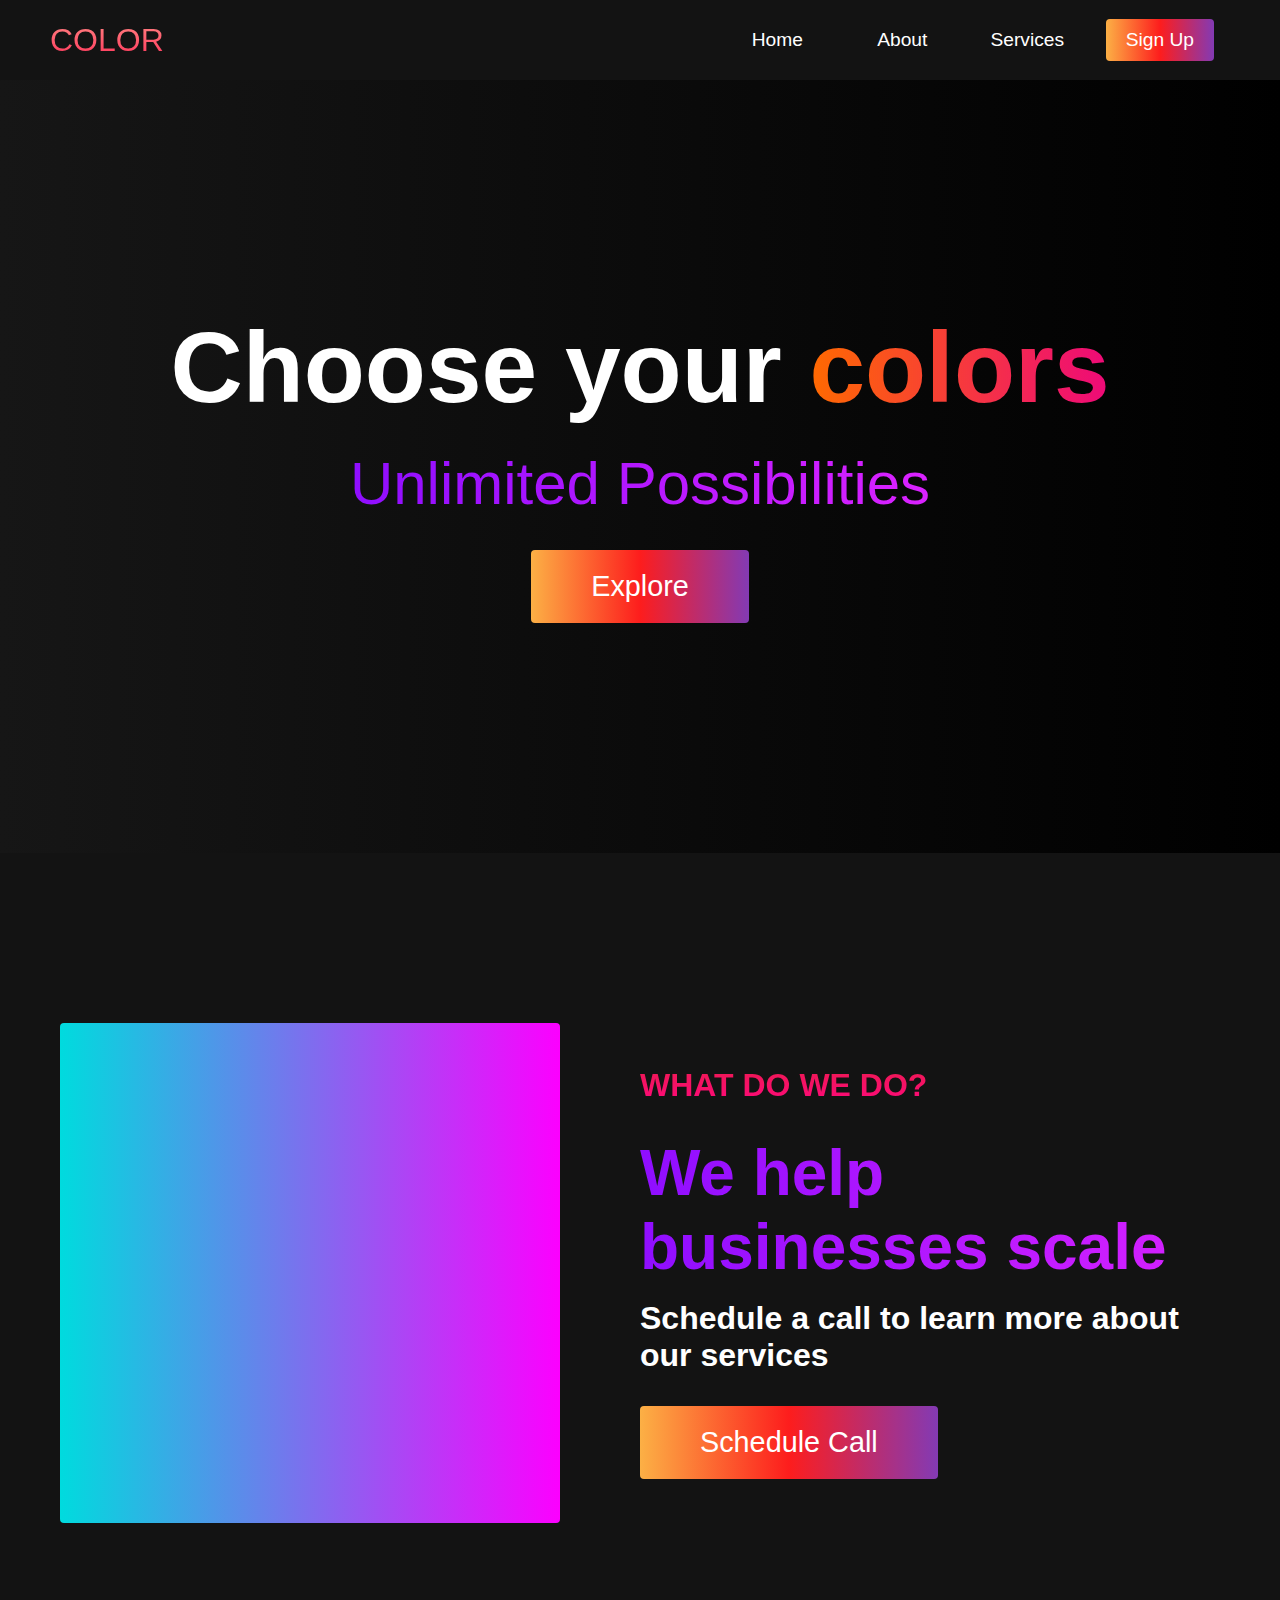
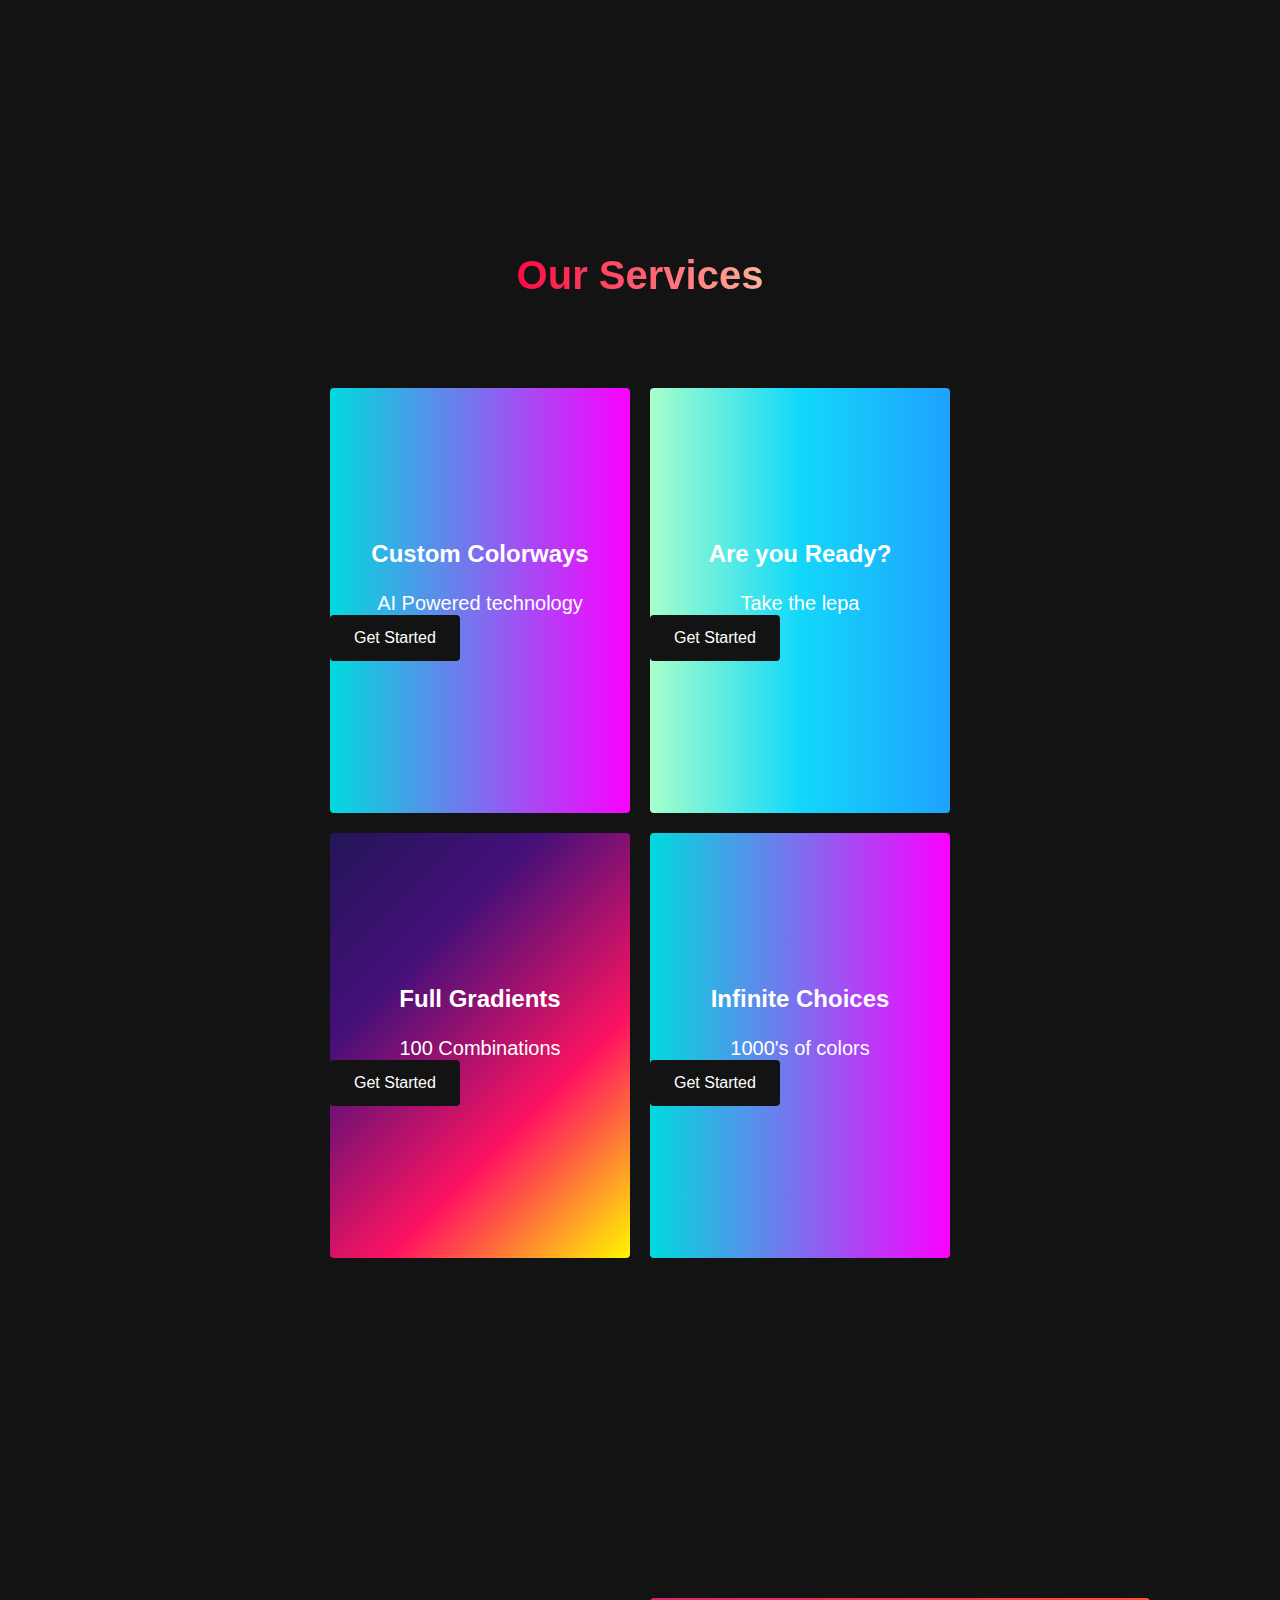
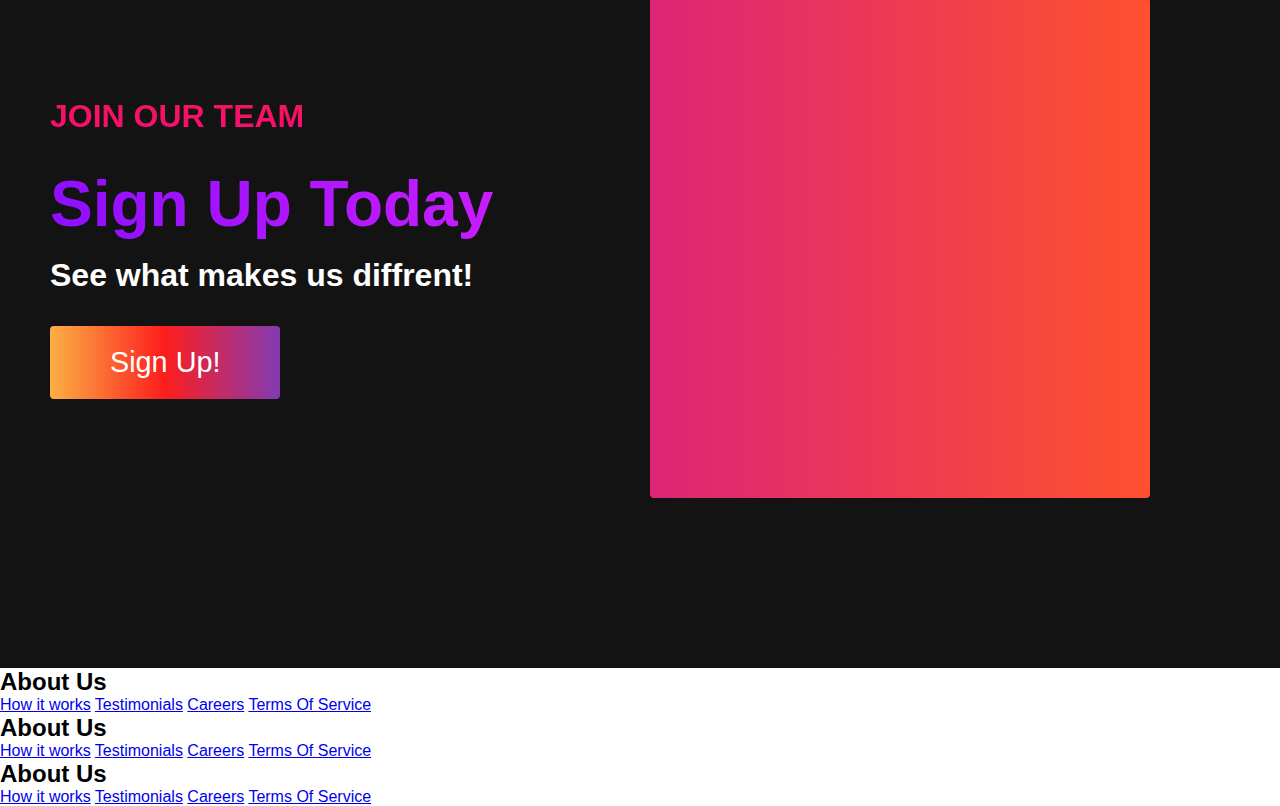
==== commit d9d243e8: "added more html! and added footer" ====
--- a/index.html
+++ b/index.html
@@ -87,6 +87,57 @@
         </div>
     </div>
 
+    <!-- Features Section-->
+
+    <div class="main" id="sign-up">
+        <div class="main__container">
+            <div class="main__content">
+                <h1>Join Our Team</h1>
+                <h2>Sign Up Today</h2>
+                <p>See what makes us diffrent!</p>
+                <button class="main__btn"><a href="#">Sign Up!</a></button>
+            </div>
+            <div class="main__img--container">
+                <div class="main__img--card" id="card-2">
+                <i class="fa-users"></i></div>
+            </div>
+            
+        </div>
+    </div>
+    
+    <!-- Footer Section -->
+
+    <div class="footer__container">
+        <div class="footer__links">
+            <div class="footer__link--wrapper">
+                <div class="footer__link--items">
+                    <h2>About Us</h2>
+                    <a href="/sign-up">How it works</a>
+                    <a href="/sign-up">Testimonials</a>
+                    <a href="/sign-up">Careers</a>
+                    <a href="/sign-up">Terms Of Service</a>
+                </div>
+                <div class="footer__link--items">
+                    <h2>About Us</h2>
+                    <a href="/sign-up">How it works</a>
+                    <a href="/sign-up">Testimonials</a>
+                    <a href="/sign-up">Careers</a>
+                    <a href="/sign-up">Terms Of Service</a>
+                </div>
+            </div>
+            <div class="footer__link--wrapper">
+                <div class="footer__link--items">
+                    <h2>About Us</h2>
+                    <a href="/sign-up">How it works</a>
+                    <a href="/sign-up">Testimonials</a>
+                    <a href="/sign-up">Careers</a>
+                    <a href="/sign-up">Terms Of Service</a>
+                </div>
+            </div>   
+            </div>
+        </div>
+    </div>
+
     <script src="app.js"></script>
 </body>
 
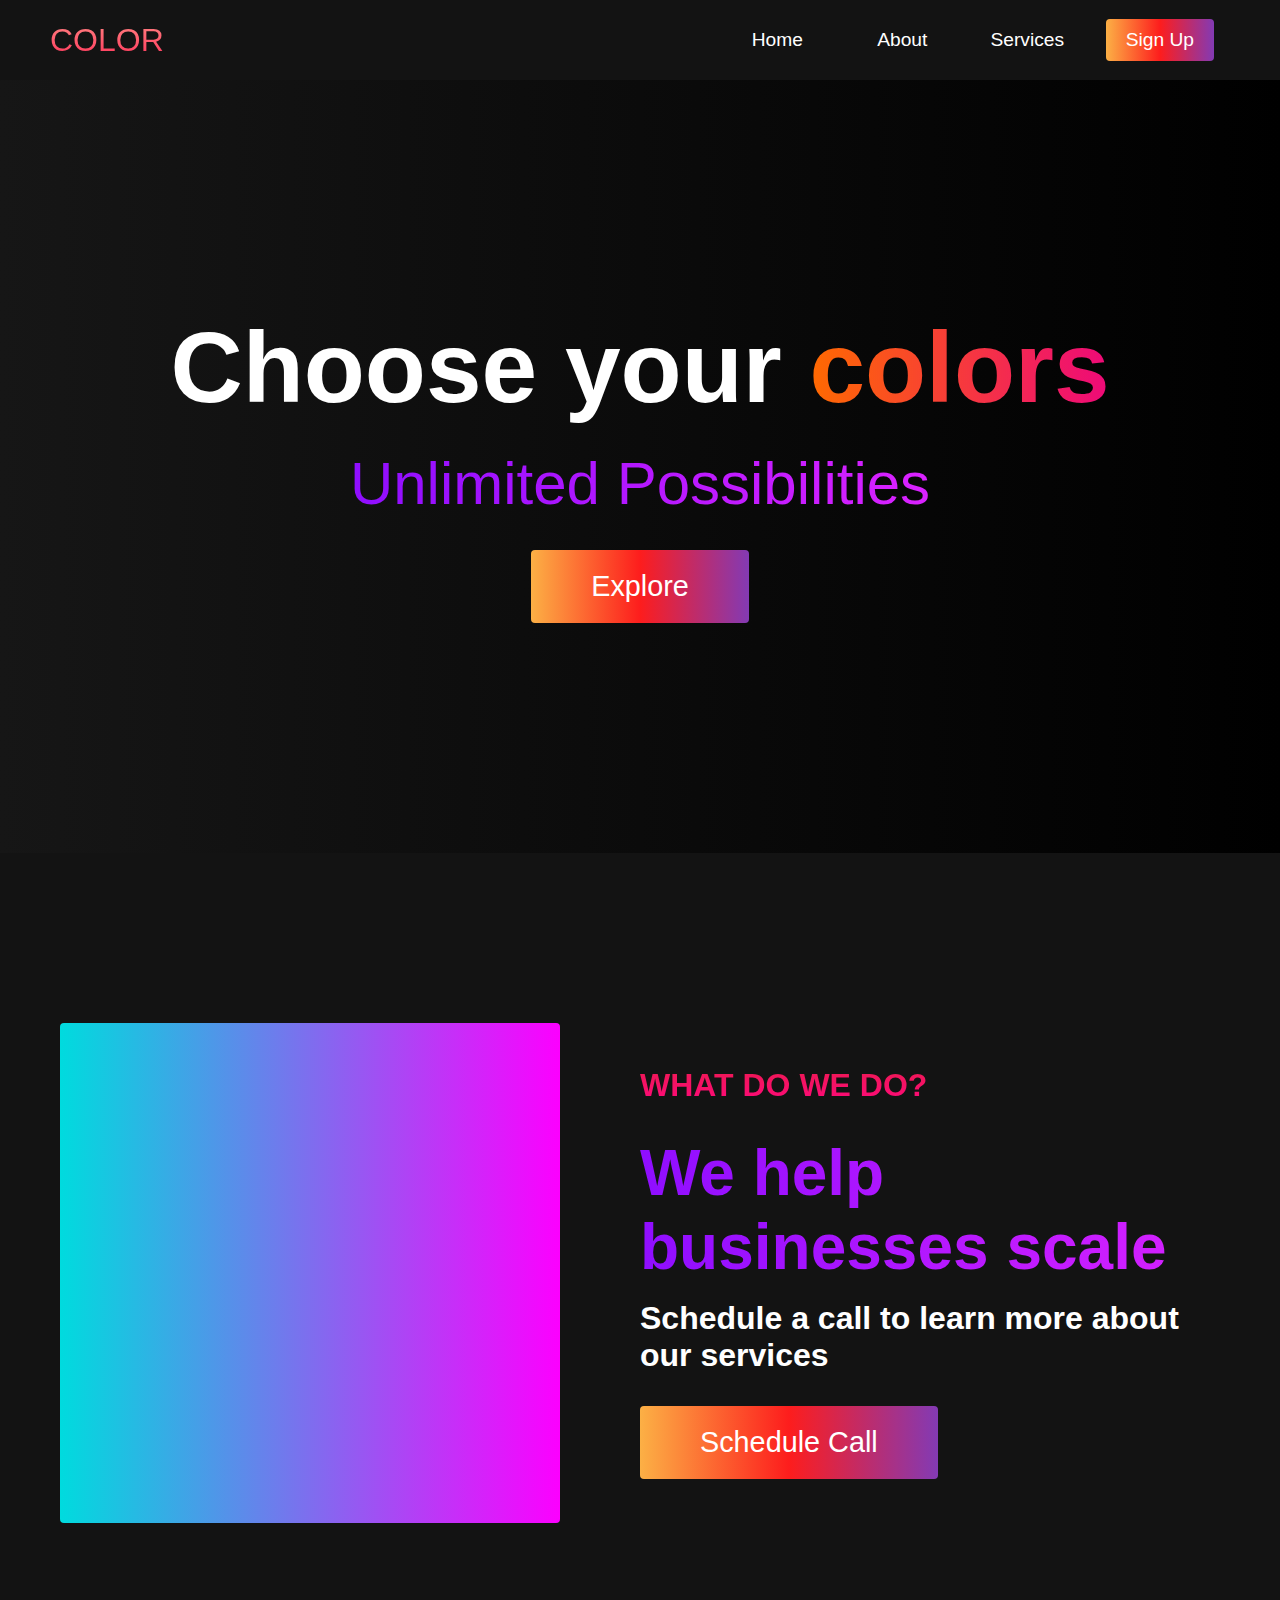
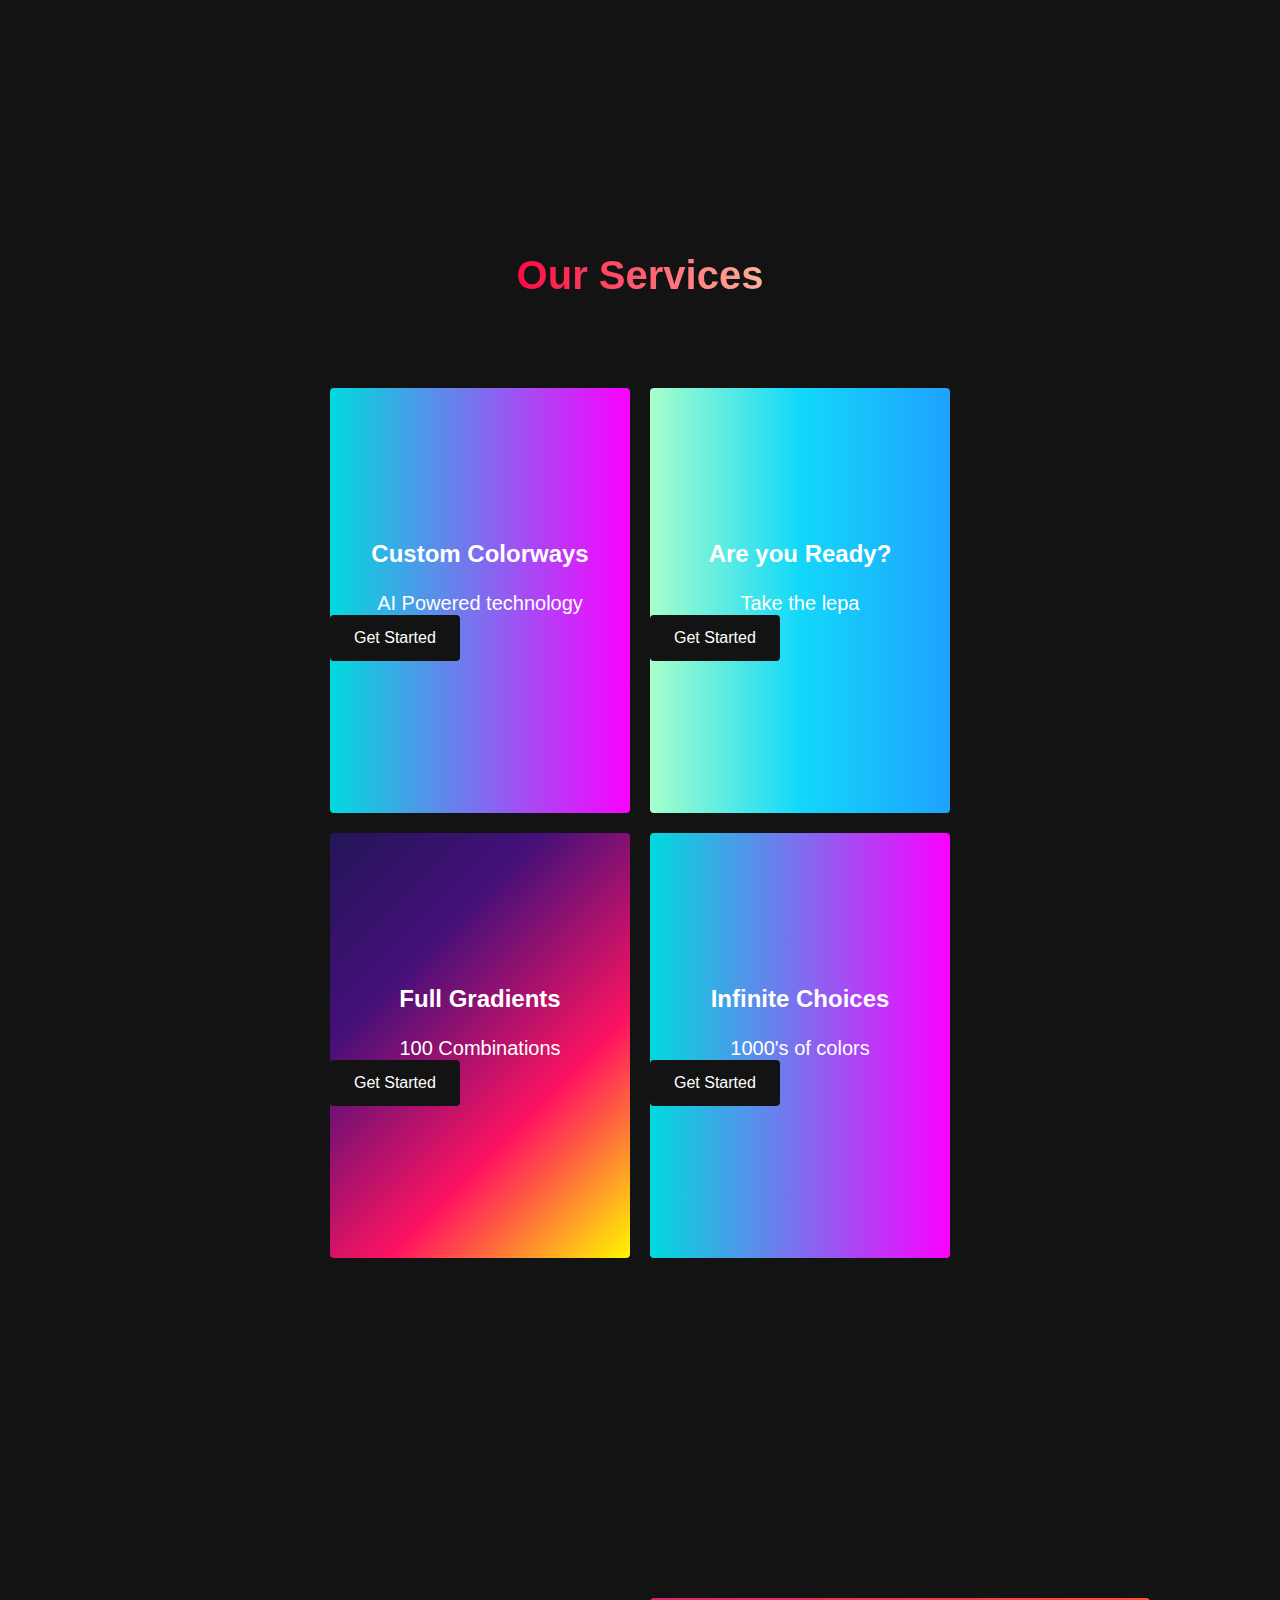
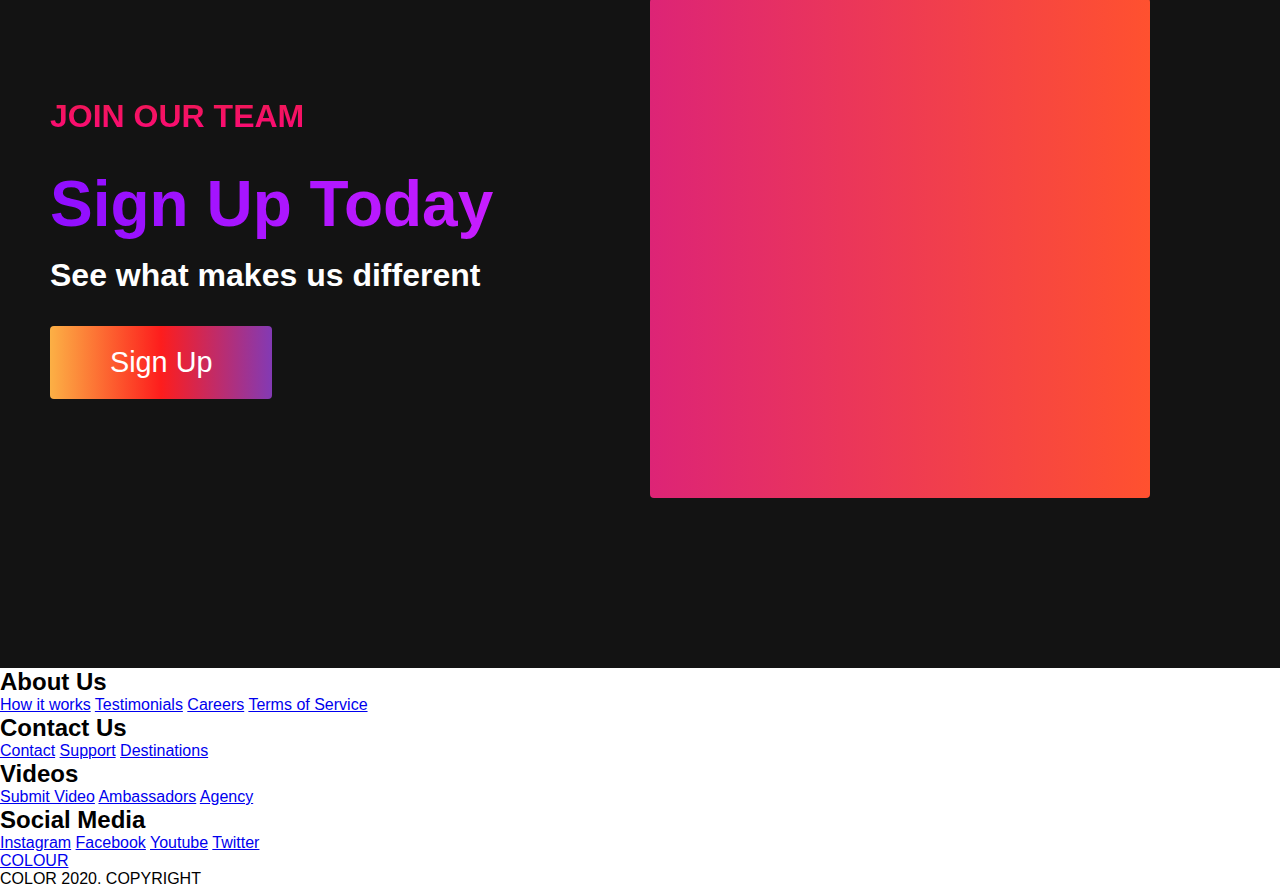
==== commit 3c19dc08: "added social media links" ====
--- a/index.html
+++ b/index.html
@@ -1,13 +1,13 @@
 <!DOCTYPE html>
 <html lang="en">
+
 <head>
-    <meta charset="UTF-8">
-    <meta http-equiv="X-UA-Compatible" content="IE=edge">
-    <meta name="viewport" content="width=device-width, initial-scale=1.0">
+    <meta charset="UTF-8" />
+    <meta name="viewport" content="width=device-width, initial-scale=1.0" />
     <title>Scroll Website</title>
-    <link rel="stylesheet" href="styles.css">
-    <link rel="stylesheet" href="https://use.fontawesome.com/releases/v5.15.4/css/all.css"
-        integrity="sha384-DyZ88mC6Up2uqS4h/KRgHuoeGwBcD4Ng9SiP4dIRy0EXTlnuz47vAwmeGwVChigm" crossorigin="anonymous">
+    <link rel="stylesheet" href="styles.css" />
+    <link rel="stylesheet" href="https://use.fontawesome.com/releases/v5.14.0/css/all.css"
+        integrity="sha384-HzLeBuhoNPvSl5KYnjx0BT+WB0QEEqLprO+NBkkk5gbc67FTaL7XIGa2w1L0Xbgc" crossorigin="anonymous" />
 </head>
 
 <body>
@@ -87,58 +87,66 @@
         </div>
     </div>
 
-    <!-- Features Section-->
-
+    <!-- Features Section -->
     <div class="main" id="sign-up">
         <div class="main__container">
             <div class="main__content">
                 <h1>Join Our Team</h1>
                 <h2>Sign Up Today</h2>
-                <p>See what makes us diffrent!</p>
-                <button class="main__btn"><a href="#">Sign Up!</a></button>
+                <p>See what makes us different</p>
+                <button class="main__btn"><a href="#">Sign Up</a></button>
             </div>
             <div class="main__img--container">
                 <div class="main__img--card" id="card-2">
-                <i class="fa-users"></i></div>
+                    <i class="fas fa-users"></i>
+                </div>
             </div>
-            
         </div>
     </div>
-    
+
     <!-- Footer Section -->
-
     <div class="footer__container">
         <div class="footer__links">
             <div class="footer__link--wrapper">
                 <div class="footer__link--items">
                     <h2>About Us</h2>
-                    <a href="/sign-up">How it works</a>
-                    <a href="/sign-up">Testimonials</a>
-                    <a href="/sign-up">Careers</a>
-                    <a href="/sign-up">Terms Of Service</a>
+                    <a href="/sign__up">How it works</a> <a href="/">Testimonials</a>
+                    <a href="/">Careers</a> <a href="/">Terms of Service</a>
                 </div>
                 <div class="footer__link--items">
-                    <h2>About Us</h2>
-                    <a href="/sign-up">How it works</a>
-                    <a href="/sign-up">Testimonials</a>
-                    <a href="/sign-up">Careers</a>
-                    <a href="/sign-up">Terms Of Service</a>
+                    <h2>Contact Us</h2>
+                    <a href="/">Contact</a> <a href="/">Support</a>
+                    <a href="/">Destinations</a>
                 </div>
             </div>
             <div class="footer__link--wrapper">
                 <div class="footer__link--items">
-                    <h2>About Us</h2>
-                    <a href="/sign-up">How it works</a>
-                    <a href="/sign-up">Testimonials</a>
-                    <a href="/sign-up">Careers</a>
-                    <a href="/sign-up">Terms Of Service</a>
+                    <h2>Videos</h2>
+                    <a href="/">Submit Video</a> <a href="/">Ambassadors</a>
+                    <a href="/">Agency</a>
                 </div>
-            </div>   
+                <div class="footer__link--items">
+                    <h2>Social Media</h2>
+                    <a href="/">Instagram</a> <a href="/">Facebook</a>
+                    <a href="/">Youtube</a> <a href="/">Twitter</a>
+                </div>
             </div>
+            <section class="social__media">
+                <div class="social__Medai--wrap">
+                    <div class="footer__logo">
+                        <a href="/" id="footer__logo">COLOUR</a>
+                    </div>
+                    <p class="website__rights">COLOR 2020. COPYRIGHT</p>
+                    <div class="social__icons">
+                        <a href="" class="social__icons--link"><i class
+
+                        </a>
+                    </div>
+                </div>
+            </section>
         </div>
-    </div>
 
-    <script src="app.js"></script>
+        <script src="app.js"></script>
 </body>
 
 </html>--- a/styles.css
+++ b/styles.css
@@ -583,7 +583,14 @@
 
 @media screen and (max-width: 760px) {
   .services__wrapper {
-    grid-template-columns: 1fr;
-  }
-  
+    grid-template-columns: 1fr 1fr;
+  }
+
+@media screen and (max-width: 768px) {
+    .services__wrapper {
+      grid-template-columns: 1fr;
+    }
+
+    
+
 }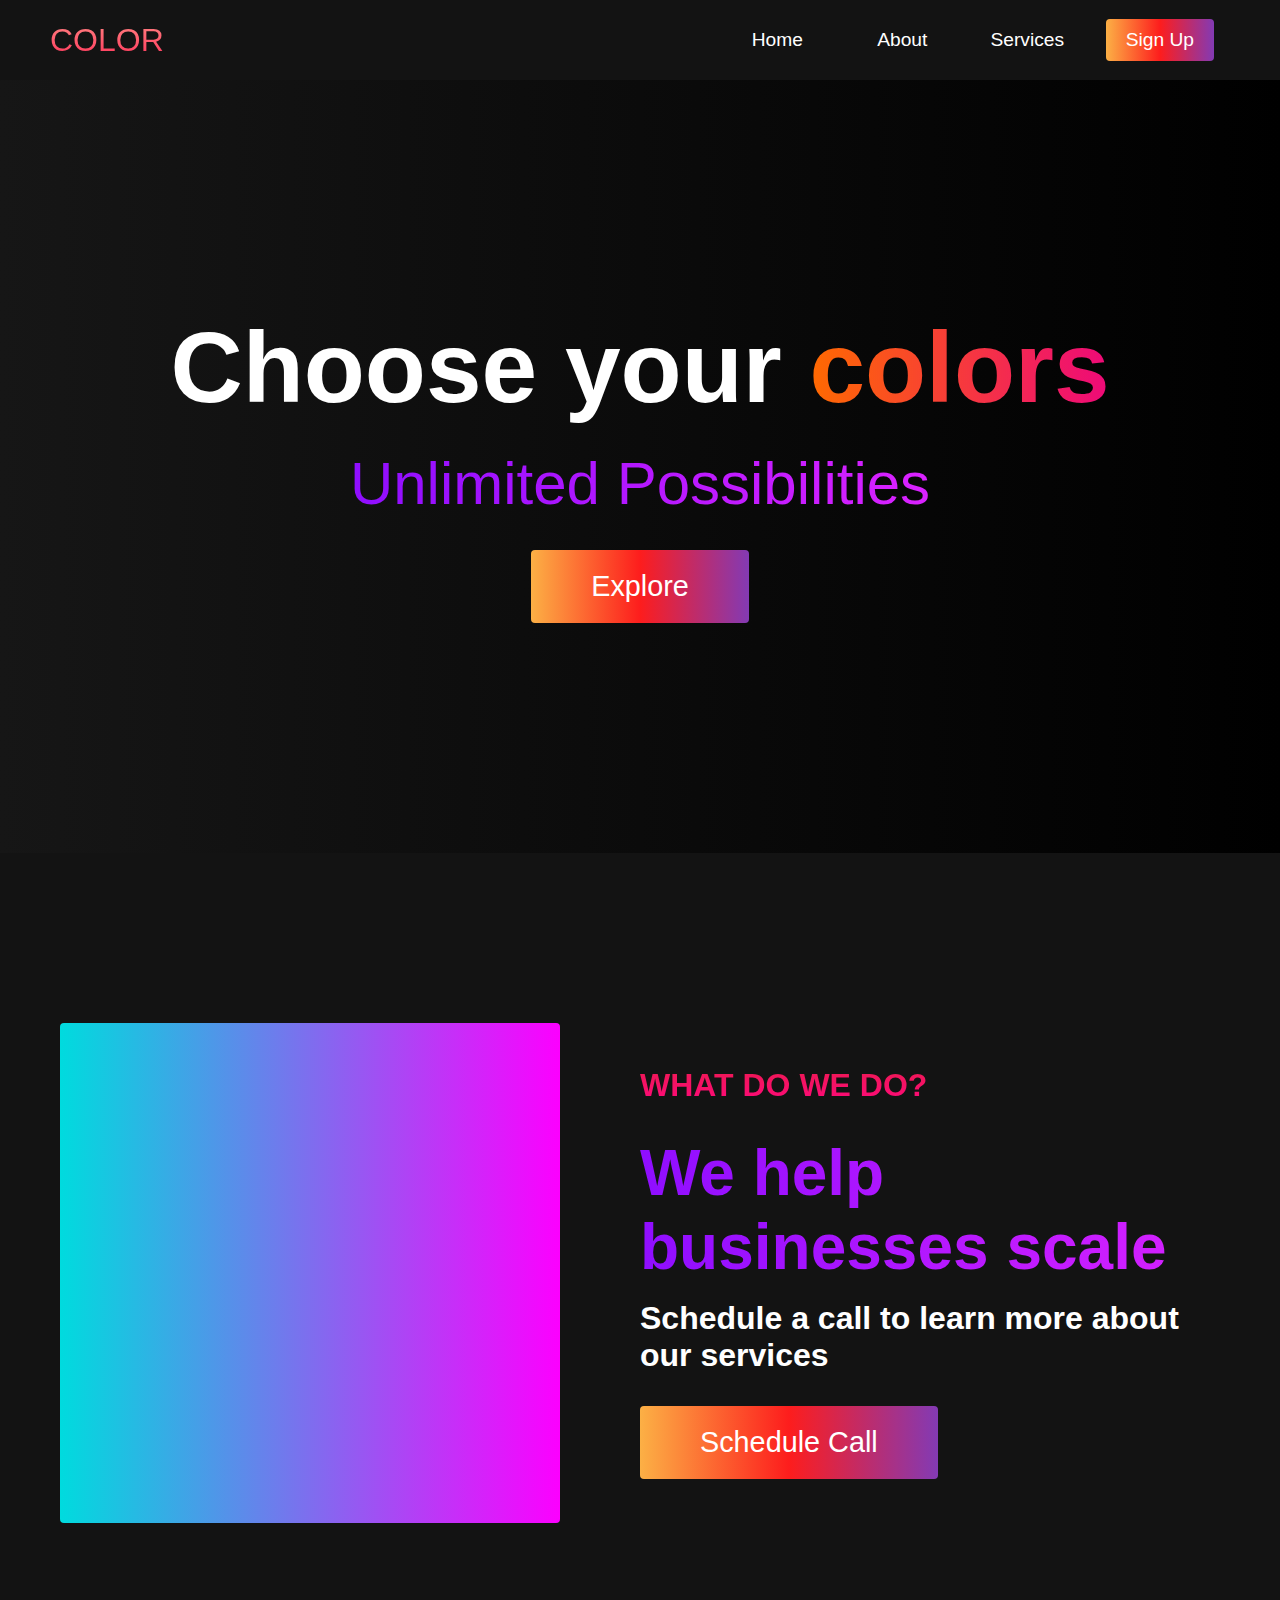
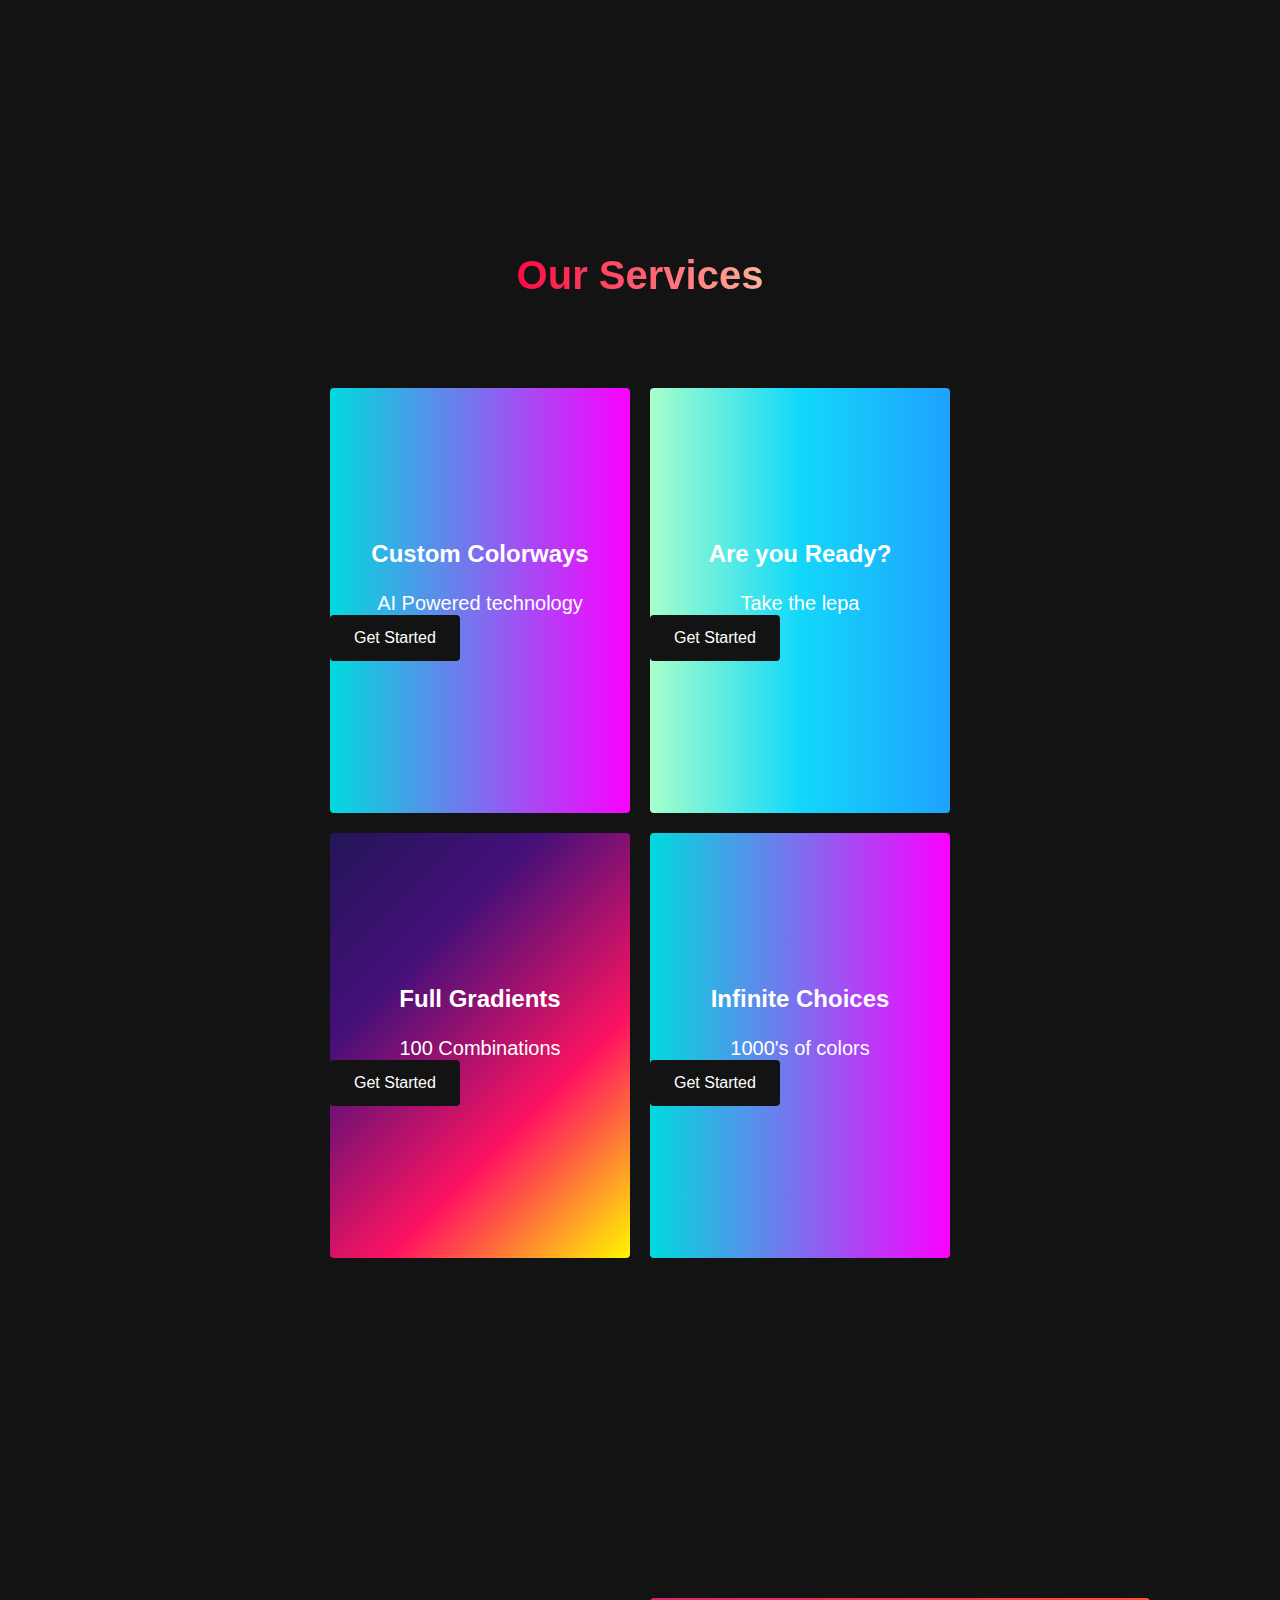
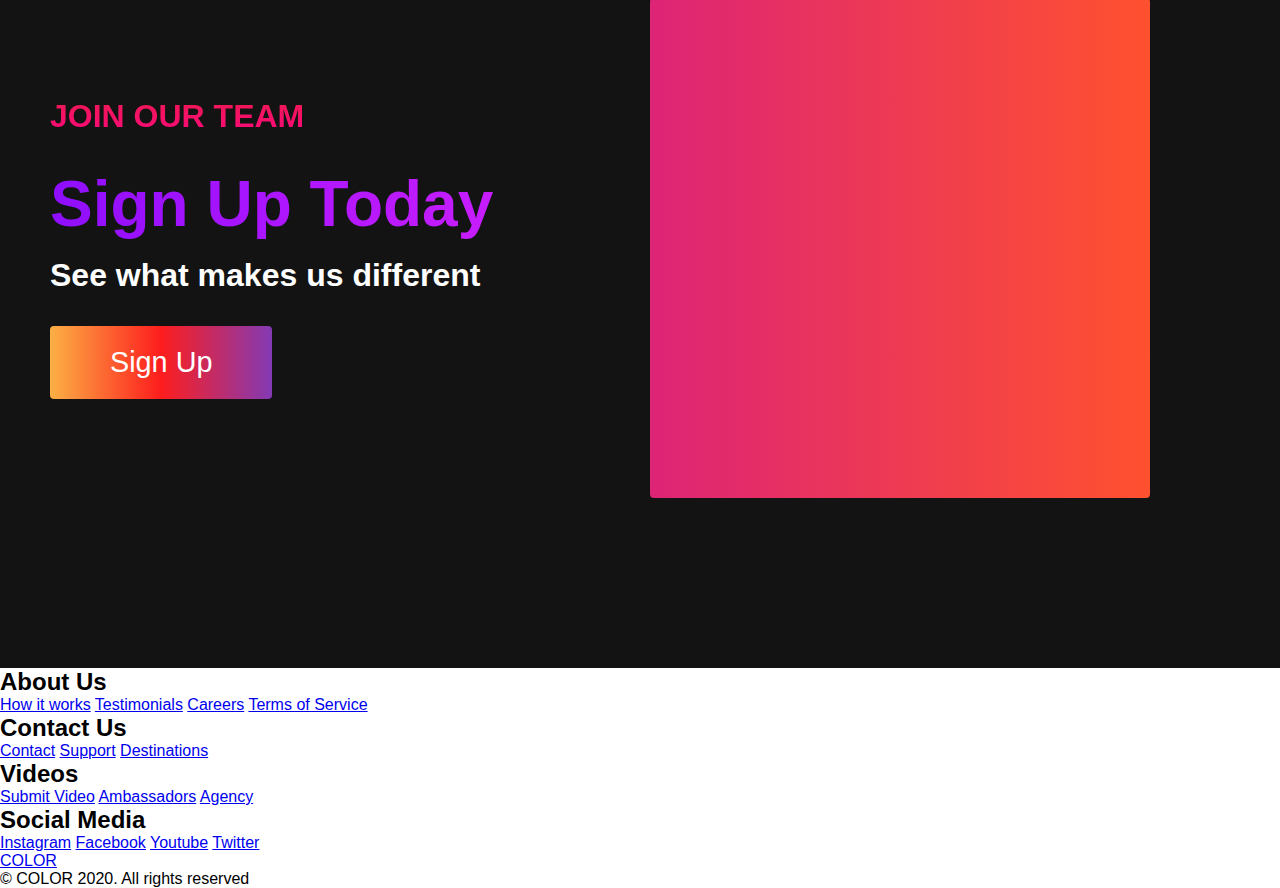
==== commit bfc1fe31: "final touches of website before final edit for gym" ====
--- a/index.html
+++ b/index.html
@@ -131,22 +131,25 @@
                     <a href="/">Youtube</a> <a href="/">Twitter</a>
                 </div>
             </div>
-            <section class="social__media">
-                <div class="social__Medai--wrap">
-                    <div class="footer__logo">
-                        <a href="/" id="footer__logo">COLOUR</a>
-                    </div>
-                    <p class="website__rights">COLOR 2020. COPYRIGHT</p>
-                    <div class="social__icons">
-                        <a href="" class="social__icons--link"><i class
+        </div>
+        <section class="social__media">
+            <div class="social__media--wrap">
+                <div class="footer__logo">
+                    <a href="/" id="footer__logo">COLOR</a>
+                </div>
+                <p class="website__rights">© COLOR 2020. All rights reserved</p>
+                <div class="social__icons">
+                    <a href="/" class="social__icon--link" target="_blank"><i class="fab fa-facebook"></i></a>
+                    <a href="/" class="social__icon--link"><i class="fab fa-instagram"></i></a>
+                    <a href="/" class="social__icon--link"><i class="fab fa-youtube"></i></a>
+                    <a href="/" class="social__icon--link"><i class="fab fa-linkedin"></i></a>
+                    <a href="/" class="social__icon--link"><i class="fab fa-twitter"></i></a>
+                </div>
+            </div>
+        </section>
+    </div>
 
-                        </a>
-                    </div>
-                </div>
-            </section>
-        </div>
-
-        <script src="app.js"></script>
+    <script src="app.js"></script>
 </body>
 
 </html>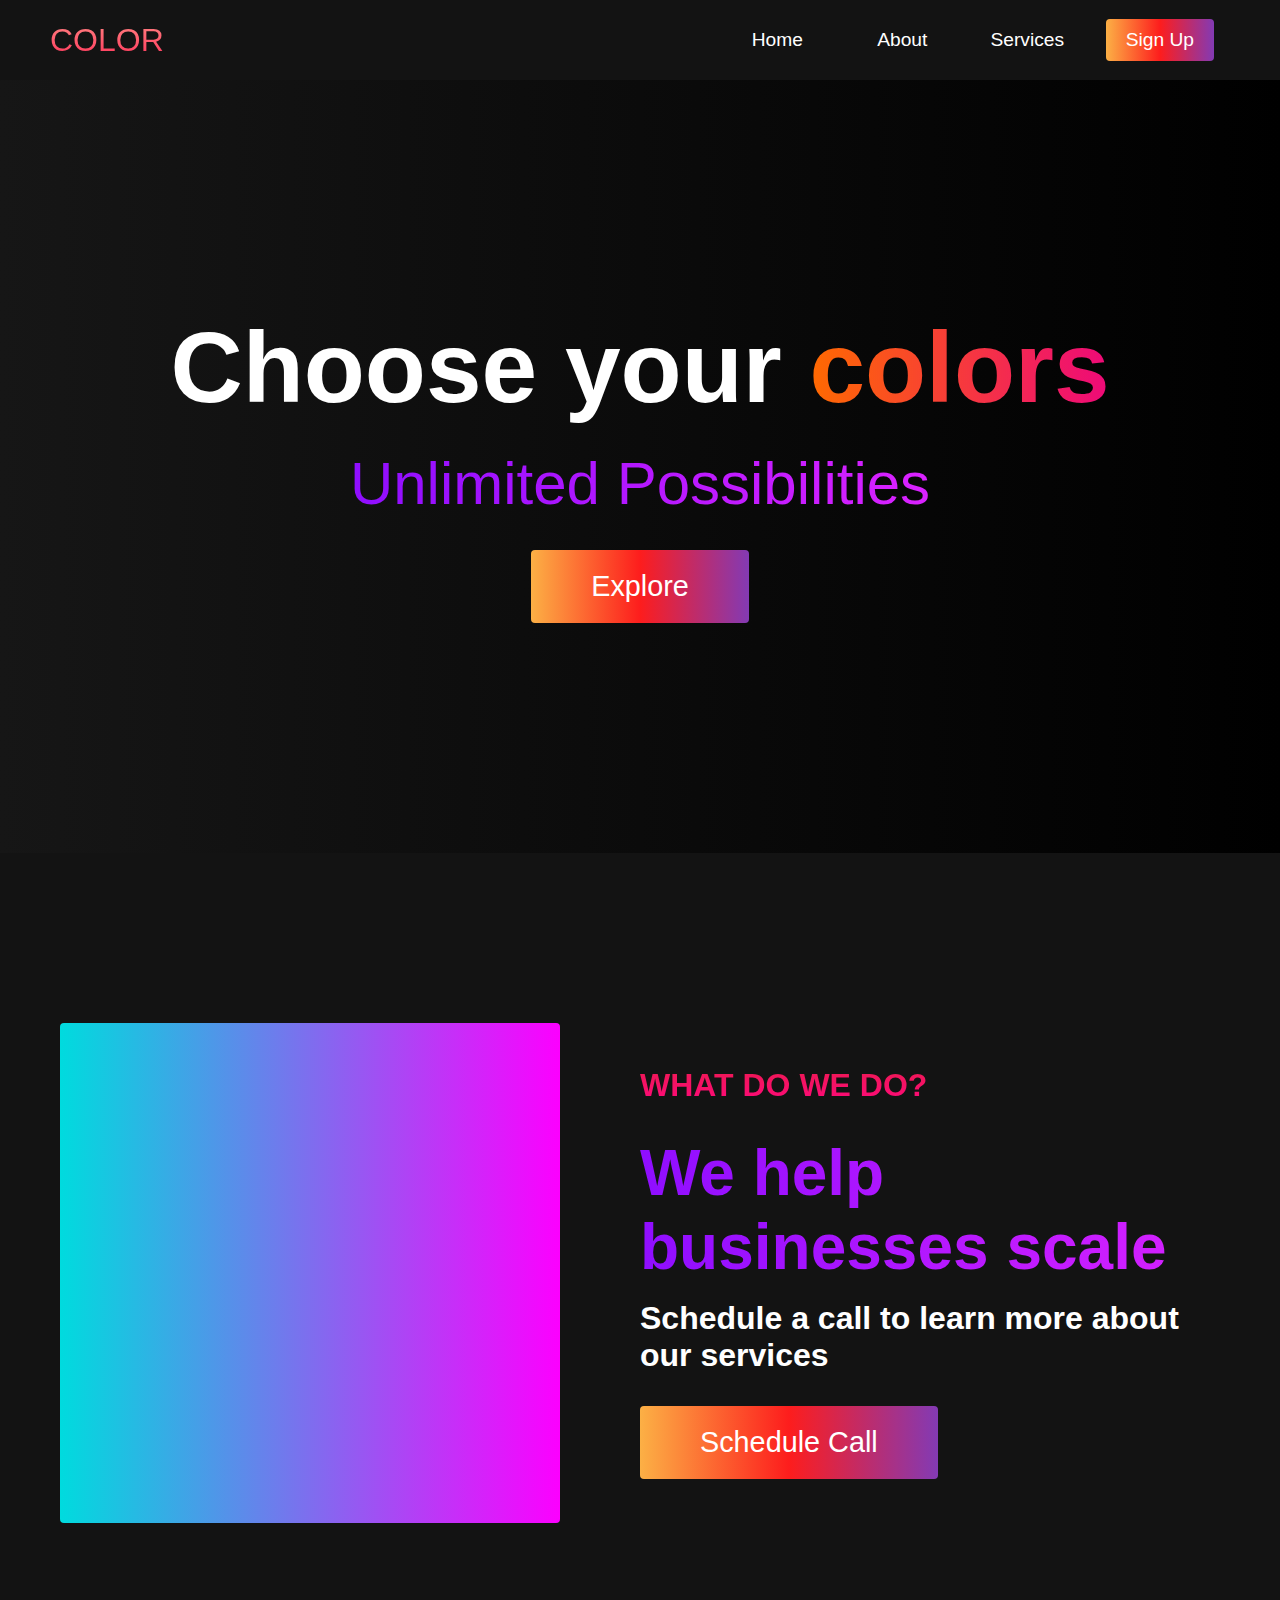
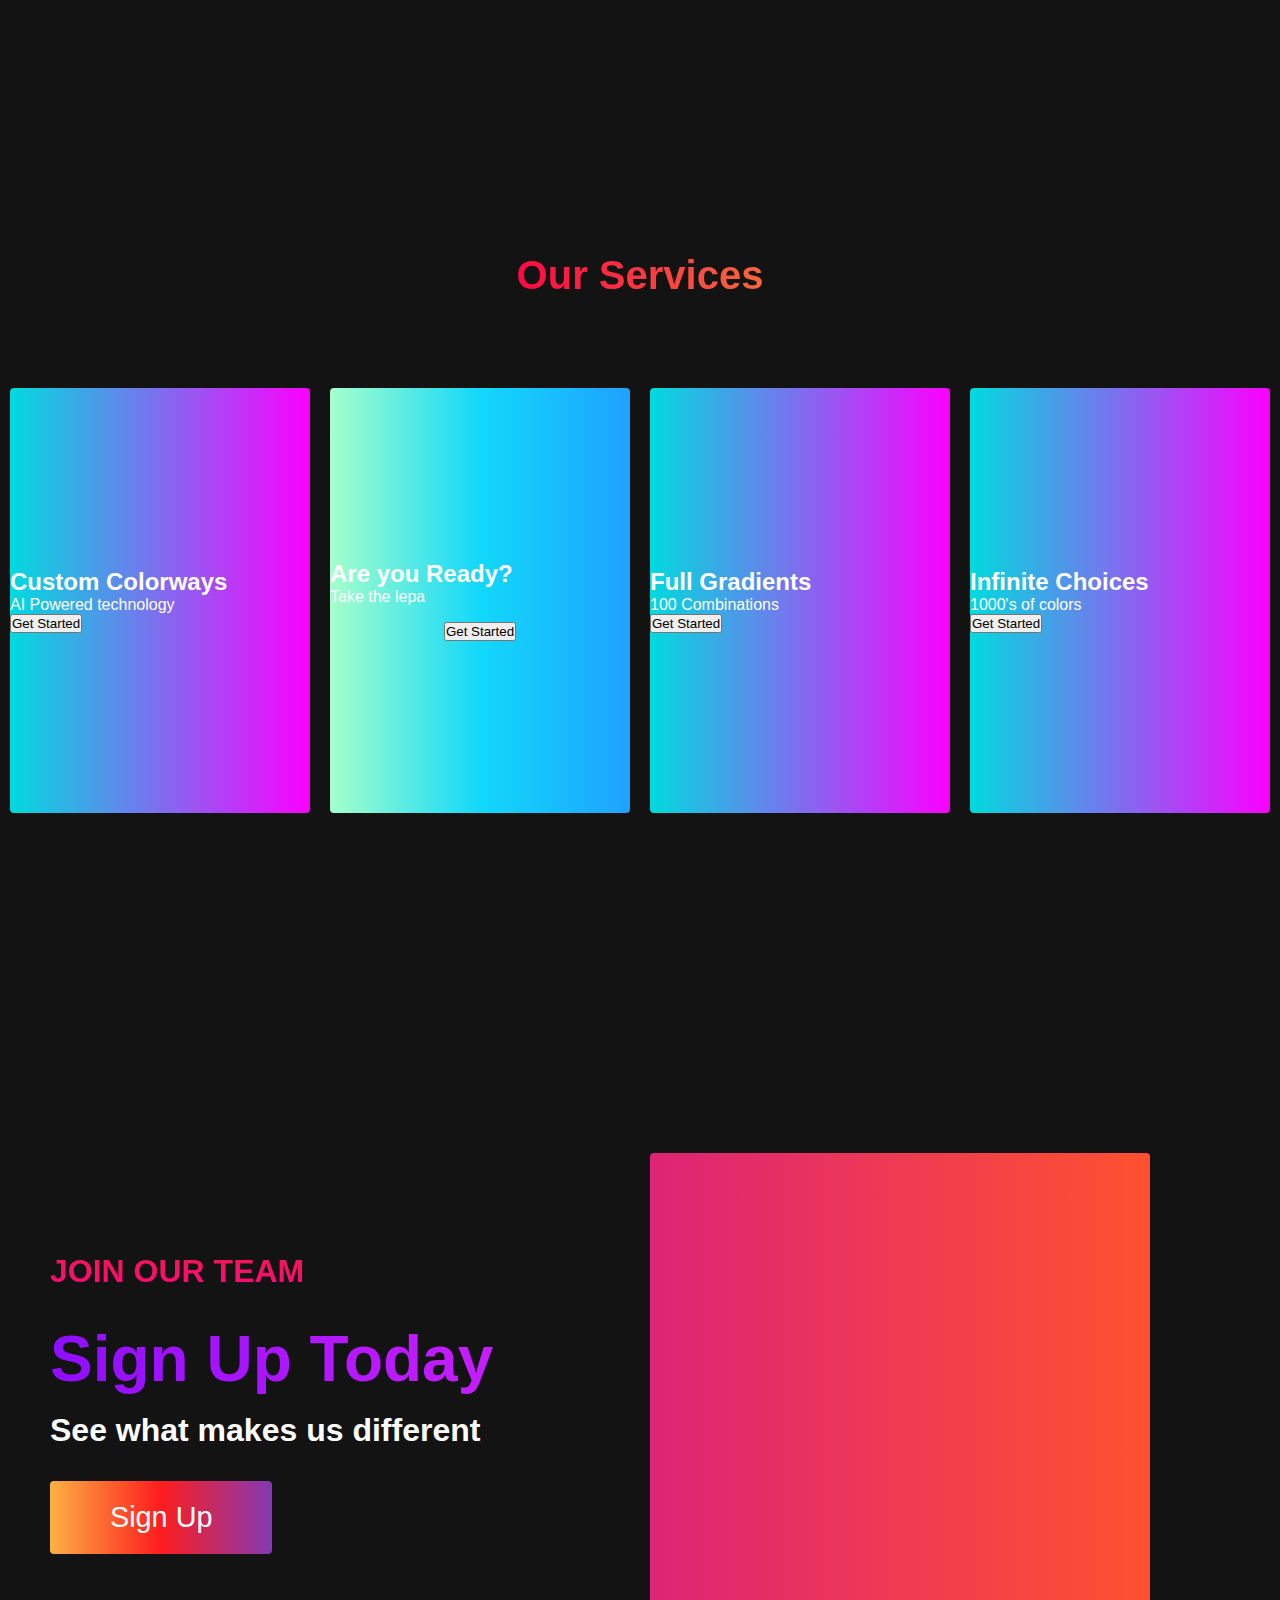
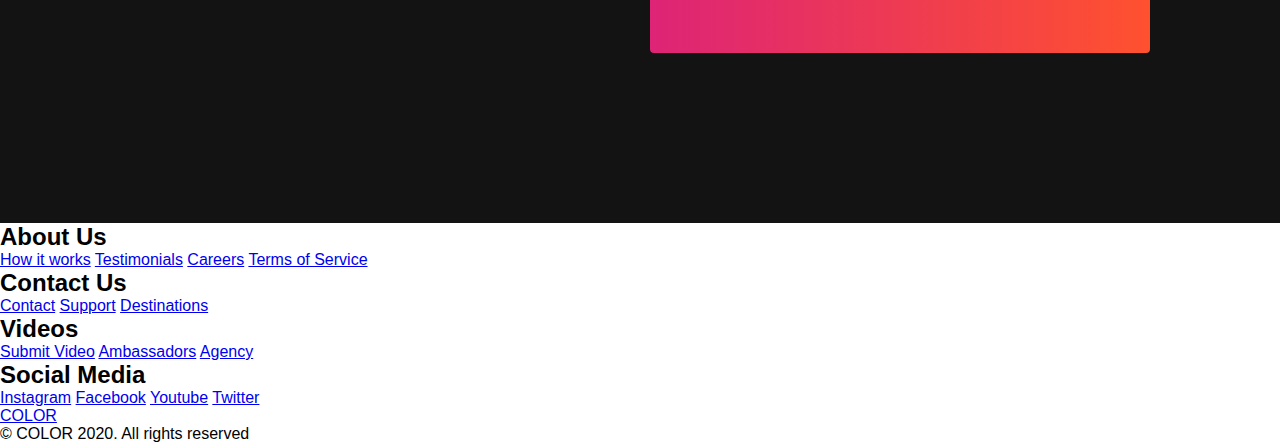
==== commit 46cf409c: "no changes since last update" ====
--- a/index.html
+++ b/index.html
@@ -1,155 +1,168 @@
 <!DOCTYPE html>
 <html lang="en">
-
-<head>
+  <head>
     <meta charset="UTF-8" />
     <meta name="viewport" content="width=device-width, initial-scale=1.0" />
     <title>Scroll Website</title>
     <link rel="stylesheet" href="styles.css" />
-    <link rel="stylesheet" href="https://use.fontawesome.com/releases/v5.14.0/css/all.css"
-        integrity="sha384-HzLeBuhoNPvSl5KYnjx0BT+WB0QEEqLprO+NBkkk5gbc67FTaL7XIGa2w1L0Xbgc" crossorigin="anonymous" />
-</head>
-
-<body>
+    <link
+      rel="stylesheet"
+      href="https://use.fontawesome.com/releases/v5.14.0/css/all.css"
+      integrity="sha384-HzLeBuhoNPvSl5KYnjx0BT+WB0QEEqLprO+NBkkk5gbc67FTaL7XIGa2w1L0Xbgc"
+      crossorigin="anonymous"
+    />
+  </head>
+  <body>
     <!-- Navbar Section -->
     <nav class="navbar">
-        <div class="navbar__container">
-            <a href="#home" id="navbar__logo">COLOR</a>
-            <div class="navbar__toggle" id="mobile-menu">
-                <span class="bar"></span> <span class="bar"></span>
-                <span class="bar"></span>
-            </div>
-            <ul class="navbar__menu">
-                <li class="navbar__item">
-                    <a href="#home" class="navbar__links" id="home-page">Home</a>
-                </li>
-                <li class="navbar__item">
-                    <a href="#about" class="navbar__links" id="about-page">About</a>
-                </li>
-                <li class="navbar__item">
-                    <a href="#services" class="navbar__links" id="services-page">Services</a>
-                </li>
-                <li class="navbar__btn">
-                    <a href="#sign-up" class="button" id="signup">Sign Up</a>
-                </li>
-            </ul>
+      <div class="navbar__container">
+        <a href="#home" id="navbar__logo">COLOR</a>
+        <div class="navbar__toggle" id="mobile-menu">
+          <span class="bar"></span> <span class="bar"></span>
+          <span class="bar"></span>
         </div>
+        <ul class="navbar__menu">
+          <li class="navbar__item">
+            <a href="#home" class="navbar__links" id="home-page">Home</a>
+          </li>
+          <li class="navbar__item">
+            <a href="#about" class="navbar__links" id="about-page">About</a>
+          </li>
+          <li class="navbar__item">
+            <a href="#services" class="navbar__links" id="services-page"
+              >Services</a
+            >
+          </li>
+          <li class="navbar__btn">
+            <a href="#sign-up" class="button" id="signup">Sign Up</a>
+          </li>
+        </ul>
+      </div>
     </nav>
 
     <!-- Hero Section -->
     <div class="hero" id="home">
-        <div class="hero__container">
-            <h1 class="hero__heading">Choose your <span>colors</span></h1>
-            <p class="hero__description">Unlimited Possibilities</p>
-            <button class="main__btn"><a href="#">Explore</a></button>
-        </div>
+      <div class="hero__container">
+        <h1 class="hero__heading">Choose your <span>colors</span></h1>
+        <p class="hero__description">Unlimited Possibilities</p>
+        <button class="main__btn"><a href="#">Explore</a></button>
+      </div>
     </div>
 
     <!-- About Section -->
     <div class="main" id="about">
-        <div class="main__container">
-            <div class="main__img--container">
-                <div class="main__img--card"><i class="fas fa-layer-group"></i></div>
-            </div>
-            <div class="main__content">
-                <h1>What do we do?</h1>
-                <h2>We help businesses scale</h2>
-                <p>Schedule a call to learn more about our services</p>
-                <button class="main__btn"><a href="#">Schedule Call</a></button>
-            </div>
+      <div class="main__container">
+        <div class="main__img--container">
+          <div class="main__img--card"><i class="fas fa-layer-group"></i></div>
         </div>
+        <div class="main__content">
+          <h1>What do we do?</h1>
+          <h2>We help businesses scale</h2>
+          <p>Schedule a call to learn more about our services</p>
+          <button class="main__btn"><a href="#">Schedule Call</a></button>
+        </div>
+      </div>
     </div>
 
     <!-- Services Section -->
     <div class="services" id="services">
-        <h1>Our Services</h1>
-        <div class="services__wrapper">
-            <div class="services__card">
-                <h2>Custom Colorways</h2>
-                <p>AI Powered technology</p>
-                <div class="services__btn"><button>Get Started</button></div>
-            </div>
-            <div class="services__card">
-                <h2>Are you Ready?</h2>
-                <p>Take the lepa</p>
-                <div class="services__btn"><button>Get Started</button></div>
-            </div>
-            <div class="services__card">
-                <h2>Full Gradients</h2>
-                <p>100 Combinations</p>
-                <div class="services__btn"><button>Get Started</button></div>
-            </div>
-            <div class="services__card">
-                <h2>Infinite Choices</h2>
-                <p>1000's of colors</p>
-                <div class="services__btn"><button>Get Started</button></div>
-            </div>
+      <h1>Our Services</h1>
+      <div class="services__wrapper">
+        <div class="services__card">
+          <h2>Custom Colorways</h2>
+          <p>AI Powered technology</p>
+          <div class="services__btn"><button>Get Started</button></div>
         </div>
+        <div class="services__card">
+          <h2>Are you Ready?</h2>
+          <p>Take the lepa</p>
+          <div class="services__btn"><button>Get Started</button></div>
+        </div>
+        <div class="services__card">
+          <h2>Full Gradients</h2>
+          <p>100 Combinations</p>
+          <div class="services__btn"><button>Get Started</button></div>
+        </div>
+        <div class="services__card">
+          <h2>Infinite Choices</h2>
+          <p>1000's of colors</p>
+          <div class="services__btn"><button>Get Started</button></div>
+        </div>
+      </div>
     </div>
 
     <!-- Features Section -->
     <div class="main" id="sign-up">
-        <div class="main__container">
-            <div class="main__content">
-                <h1>Join Our Team</h1>
-                <h2>Sign Up Today</h2>
-                <p>See what makes us different</p>
-                <button class="main__btn"><a href="#">Sign Up</a></button>
-            </div>
-            <div class="main__img--container">
-                <div class="main__img--card" id="card-2">
-                    <i class="fas fa-users"></i>
-                </div>
-            </div>
+      <div class="main__container">
+        <div class="main__content">
+          <h1>Join Our Team</h1>
+          <h2>Sign Up Today</h2>
+          <p>See what makes us different</p>
+          <button class="main__btn"><a href="#">Sign Up</a></button>
         </div>
+        <div class="main__img--container">
+          <div class="main__img--card" id="card-2">
+            <i class="fas fa-users"></i>
+          </div>
+        </div>
+      </div>
     </div>
 
     <!-- Footer Section -->
     <div class="footer__container">
-        <div class="footer__links">
-            <div class="footer__link--wrapper">
-                <div class="footer__link--items">
-                    <h2>About Us</h2>
-                    <a href="/sign__up">How it works</a> <a href="/">Testimonials</a>
-                    <a href="/">Careers</a> <a href="/">Terms of Service</a>
-                </div>
-                <div class="footer__link--items">
-                    <h2>Contact Us</h2>
-                    <a href="/">Contact</a> <a href="/">Support</a>
-                    <a href="/">Destinations</a>
-                </div>
-            </div>
-            <div class="footer__link--wrapper">
-                <div class="footer__link--items">
-                    <h2>Videos</h2>
-                    <a href="/">Submit Video</a> <a href="/">Ambassadors</a>
-                    <a href="/">Agency</a>
-                </div>
-                <div class="footer__link--items">
-                    <h2>Social Media</h2>
-                    <a href="/">Instagram</a> <a href="/">Facebook</a>
-                    <a href="/">Youtube</a> <a href="/">Twitter</a>
-                </div>
-            </div>
+      <div class="footer__links">
+        <div class="footer__link--wrapper">
+          <div class="footer__link--items">
+            <h2>About Us</h2>
+            <a href="/sign__up">How it works</a> <a href="/">Testimonials</a>
+            <a href="/">Careers</a> <a href="/">Terms of Service</a>
+          </div>
+          <div class="footer__link--items">
+            <h2>Contact Us</h2>
+            <a href="/">Contact</a> <a href="/">Support</a>
+            <a href="/">Destinations</a>
+          </div>
         </div>
-        <section class="social__media">
-            <div class="social__media--wrap">
-                <div class="footer__logo">
-                    <a href="/" id="footer__logo">COLOR</a>
-                </div>
-                <p class="website__rights">© COLOR 2020. All rights reserved</p>
-                <div class="social__icons">
-                    <a href="/" class="social__icon--link" target="_blank"><i class="fab fa-facebook"></i></a>
-                    <a href="/" class="social__icon--link"><i class="fab fa-instagram"></i></a>
-                    <a href="/" class="social__icon--link"><i class="fab fa-youtube"></i></a>
-                    <a href="/" class="social__icon--link"><i class="fab fa-linkedin"></i></a>
-                    <a href="/" class="social__icon--link"><i class="fab fa-twitter"></i></a>
-                </div>
-            </div>
-        </section>
+        <div class="footer__link--wrapper">
+          <div class="footer__link--items">
+            <h2>Videos</h2>
+            <a href="/">Submit Video</a> <a href="/">Ambassadors</a>
+            <a href="/">Agency</a>
+          </div>
+          <div class="footer__link--items">
+            <h2>Social Media</h2>
+            <a href="/">Instagram</a> <a href="/">Facebook</a>
+            <a href="/">Youtube</a> <a href="/">Twitter</a>
+          </div>
+        </div>
+      </div>
+      <section class="social__media">
+        <div class="social__media--wrap">
+          <div class="footer__logo">
+            <a href="/" id="footer__logo">COLOR</a>
+          </div>
+          <p class="website__rights">© COLOR 2020. All rights reserved</p>
+          <div class="social__icons">
+            <a href="/" class="social__icon--link" target="_blank"
+              ><i class="fab fa-facebook"></i
+            ></a>
+            <a href="/" class="social__icon--link"
+              ><i class="fab fa-instagram"></i
+            ></a>
+            <a href="/" class="social__icon--link"
+              ><i class="fab fa-youtube"></i
+            ></a>
+            <a href="/" class="social__icon--link"
+              ><i class="fab fa-linkedin"></i
+            ></a>
+            <a href="/" class="social__icon--link"
+              ><i class="fab fa-twitter"></i
+            ></a>
+          </div>
+        </div>
+      </section>
     </div>
 
     <script src="app.js"></script>
-</body>
-
+  </body>
 </html>--- a/styles.css
+++ b/styles.css
@@ -216,17 +216,17 @@
 }
 
 .hero__heading span {
-  background: #ee0979; /* fallback for old browsers */
+  background: #ee0979; 
   background: -webkit-linear-gradient(
     to right,
     #ff6a00,
     #ee0979
-  ); /* Chrome 10-25, Safari 5.1-6 */
+  ); 
   background: linear-gradient(
     to right,
     #ff6a00,
     #ee0979
-  ); /* W3C, IE 10+/ Edge, Firefox 16+, Chrome 26+, Opera 12+, Safari 7+ */
+  ); 
   background-size: 100%;
   -webkit-background-clip: text;
   -moz-background-clip: text;
@@ -236,18 +236,17 @@
 
 .hero__description {
   font-size: 60px;
-  background: #da22ff; /* fallback for old browsers */
+  background: #da22ff; 
   background: -webkit-linear-gradient(
     to right,
     #9114ff,
     #da22ff
-  ); /* Chrome 10-25, Safari 5.1-6 */
+  ); 
   background: linear-gradient(
     to right,
     #8f0eff,
     #da22ff
-  ); /* W3C, IE 10+/ Edge, Firefox 16+, Chrome 26+, Opera 12+, Safari 7+ */
-  background-size: 100%;
+  ); 
   -webkit-background-clip: text;
   -moz-background-clip: text;
   -webkit-text-fill-color: transparent;
@@ -276,7 +275,7 @@
 
 .main__container {
   display: grid;
-  grid-template-columns: 1fr 1fr;
+  grid-template-columns: 1fr 1fr; /* This is the grids it will be 1 row at a time instad of 4 */
   align-items: center;
   justify-content: center;
   margin: 0 auto;
@@ -307,17 +306,17 @@
 
 .main__content h2 {
   font-size: 4rem;
-  background: #ff8177; /* fallback for old browsers */
+  background: #ff8177; 
   background: -webkit-linear-gradient(
     to right,
     #9114ff,
     #da22ff
-  ); /* Chrome 10-25, Safari 5.1-6 */
+  ); 
   background: linear-gradient(
     to right,
     #8f0eff,
     #da22ff
-  ); /* W3C, IE 10+/ Edge, Firefox 16+, Chrome 26+, Opera 12+, Safari 7+ */
+  ); 
   background-size: 100%;
   -webkit-background-clip: text;
   -moz-background-clip: text;
@@ -484,7 +483,7 @@
 
 .services h1 {
   background-color: #ff8177;
-  background-image: linear-gradient(to right, #ff0844 0%, #ffb199 100%);
+  background-image: linear-gradient(to right, #ff0844 0%, #f7673c 100%);
   background-size: 100%;
   -webkit-background-clip: text;
   -moz-background-clip: text;
@@ -510,7 +509,7 @@
   justify-content: center;
   color: #fff;
   background-image: linear-gradient(to right, #00dbde 0%, #fc00ff 100%);
-  transition: 0.3 ease-in;
+  transition: 0.3s ease-in;
 }
 
 .services__card:nth-child(2) {
@@ -520,14 +519,13 @@
     #a6ffcb,
     #12d8fa,
     #1fa2ff
-  ); /* Chrome 10-25, Safari 5.1-6 */
+  ); 
   background: linear-gradient(
     to right,
     #a6ffcb,
     #12d8fa,
     #1fa2ff
-  ); /* W3C, IE 10+/ Edge, Firefox 16+, Chrome 26+, Opera 12+, Safari 7+ */
-}
+  ); 
 
 .services__card:nth-child(3) {
   background-image: linear-gradient(
@@ -549,7 +547,7 @@
   font-size: 20px;
 }
 
-.services__brn {
+.services__btn {
   display: flex;
   justify-content: center;
   margin-top: 16px;
@@ -576,21 +574,130 @@
 }
 
 @media screen and (max-width: 1300px) {
-  .services__wrapper  {
-    grid-template-columns: 1fr 1fr; /* This is making the 4 services blocks 2 up 2 down */
-  }
-}
-
-@media screen and (max-width: 760px) {
   .services__wrapper {
     grid-template-columns: 1fr 1fr;
   }
+}
 
 @media screen and (max-width: 768px) {
-    .services__wrapper {
-      grid-template-columns: 1fr;
-    }
-
-    
-
+  .services__wrapper {
+    grid-template-columns: 1fr;
+  }
+}
+
+/* Footer CSS */
+.footer__container {
+  background-color: #131313;
+  padding: 5rem 0;
+  display: flex;
+  flex-direction: column;
+  justify-content: center;
+  align-items: center;
+}
+
+#footer__logo {
+  color: #fff;
+  display: flex;
+  align-items: center;
+  cursor: pointer;
+  text-decoration: none;
+  font-size: 2rem;
+}
+
+.footer__links {
+  width: 100%;
+  max-width: 1000px;
+  display: flex;
+  justify-content: center;
+}
+
+.footer__link--wrapper {
+  display: flex;
+}
+
+.footer__link--items {
+  display: flex;
+  flex-direction: column;
+  align-items: flex-start;
+  margin: 16px;
+  text-align: left;
+  width: 160px;
+  box-sizing: border-box;
+}
+
+.footer__link--items h2 {
+  margin-bottom: 16px;
+  color: #fff;
+}
+
+.footer__link--items a {
+  color: #fff;
+  text-decoration: none;
+  margin-bottom: 0.5rem;
+  transition: 0.3 ease-out;
+}
+
+.footer__link--items a:hover {
+  color: #e9e9e9;
+  transition: 0.3 ease-out;
+}
+
+.social__icon--link {
+  color: #fff;
+  font-size: 24px;
+}
+
+.social__media {
+  max-width: 1000px;
+  width: 100%;
+}
+
+.social__media--wrap {
+  display: flex;
+  justify-content: space-between;
+  align-items: center;
+  width: 90%;
+  max-width: 1000px;
+  margin: 40px auto 0 auto;
+}
+
+.social__icons {
+  display: flex;
+  justify-content: space-between;
+  align-items: center;
+  width: 240px;
+}
+
+.website__rights {
+  color: #fff;
+}
+
+@media screen and (max-width: 820px) {
+  .footer__links {
+    padding-top: 2rem;
+  }
+
+  #footer__logo {
+    margin-bottom: 2rem;
+  }
+
+  .website__rights {
+    margin-bottom: 2rem;
+  }
+
+  .footer__link--wrapper {
+    flex-direction: column;
+  }
+
+  .social__media--wrap {
+    flex-direction: column;
+  }
+}
+
+@media screen and (max-width: 480px) {
+  .footer__link--items {
+    margin: 0;
+    padding: 10px;
+    width: 100%;
+  }
 }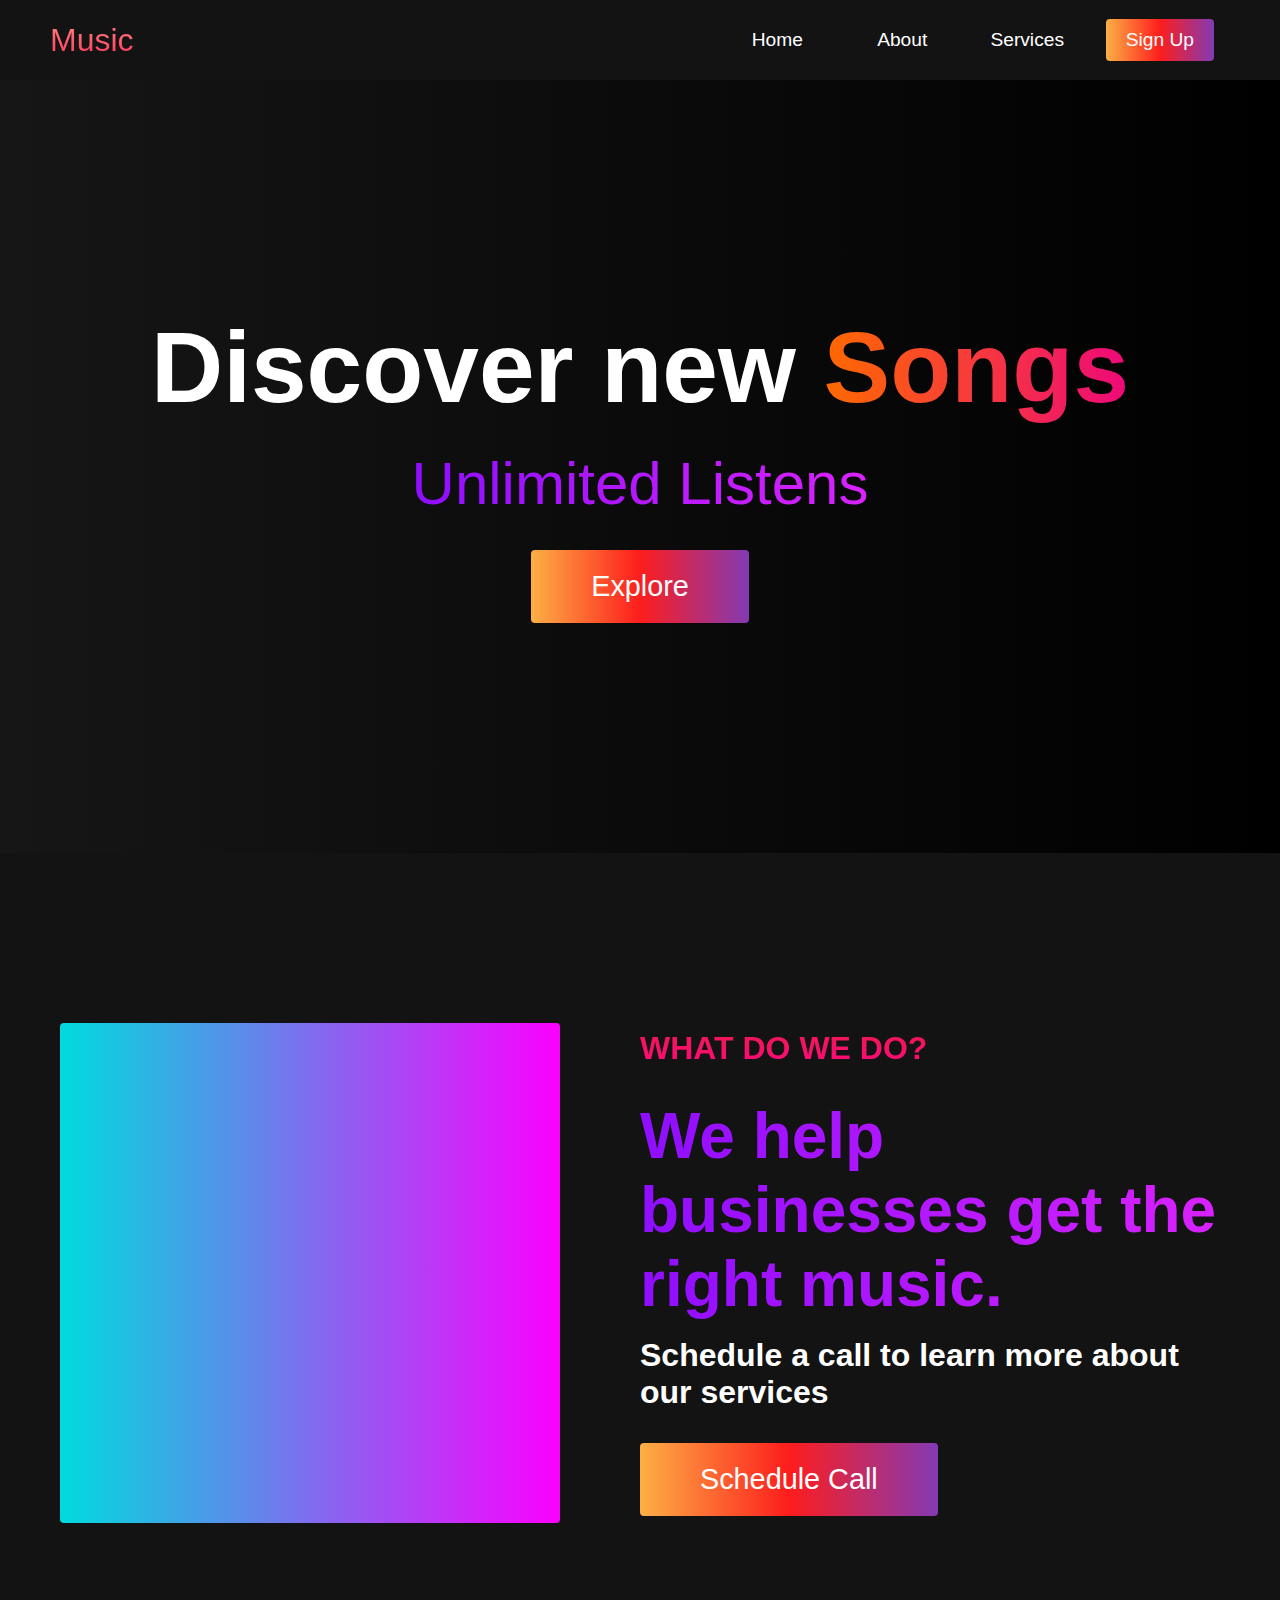
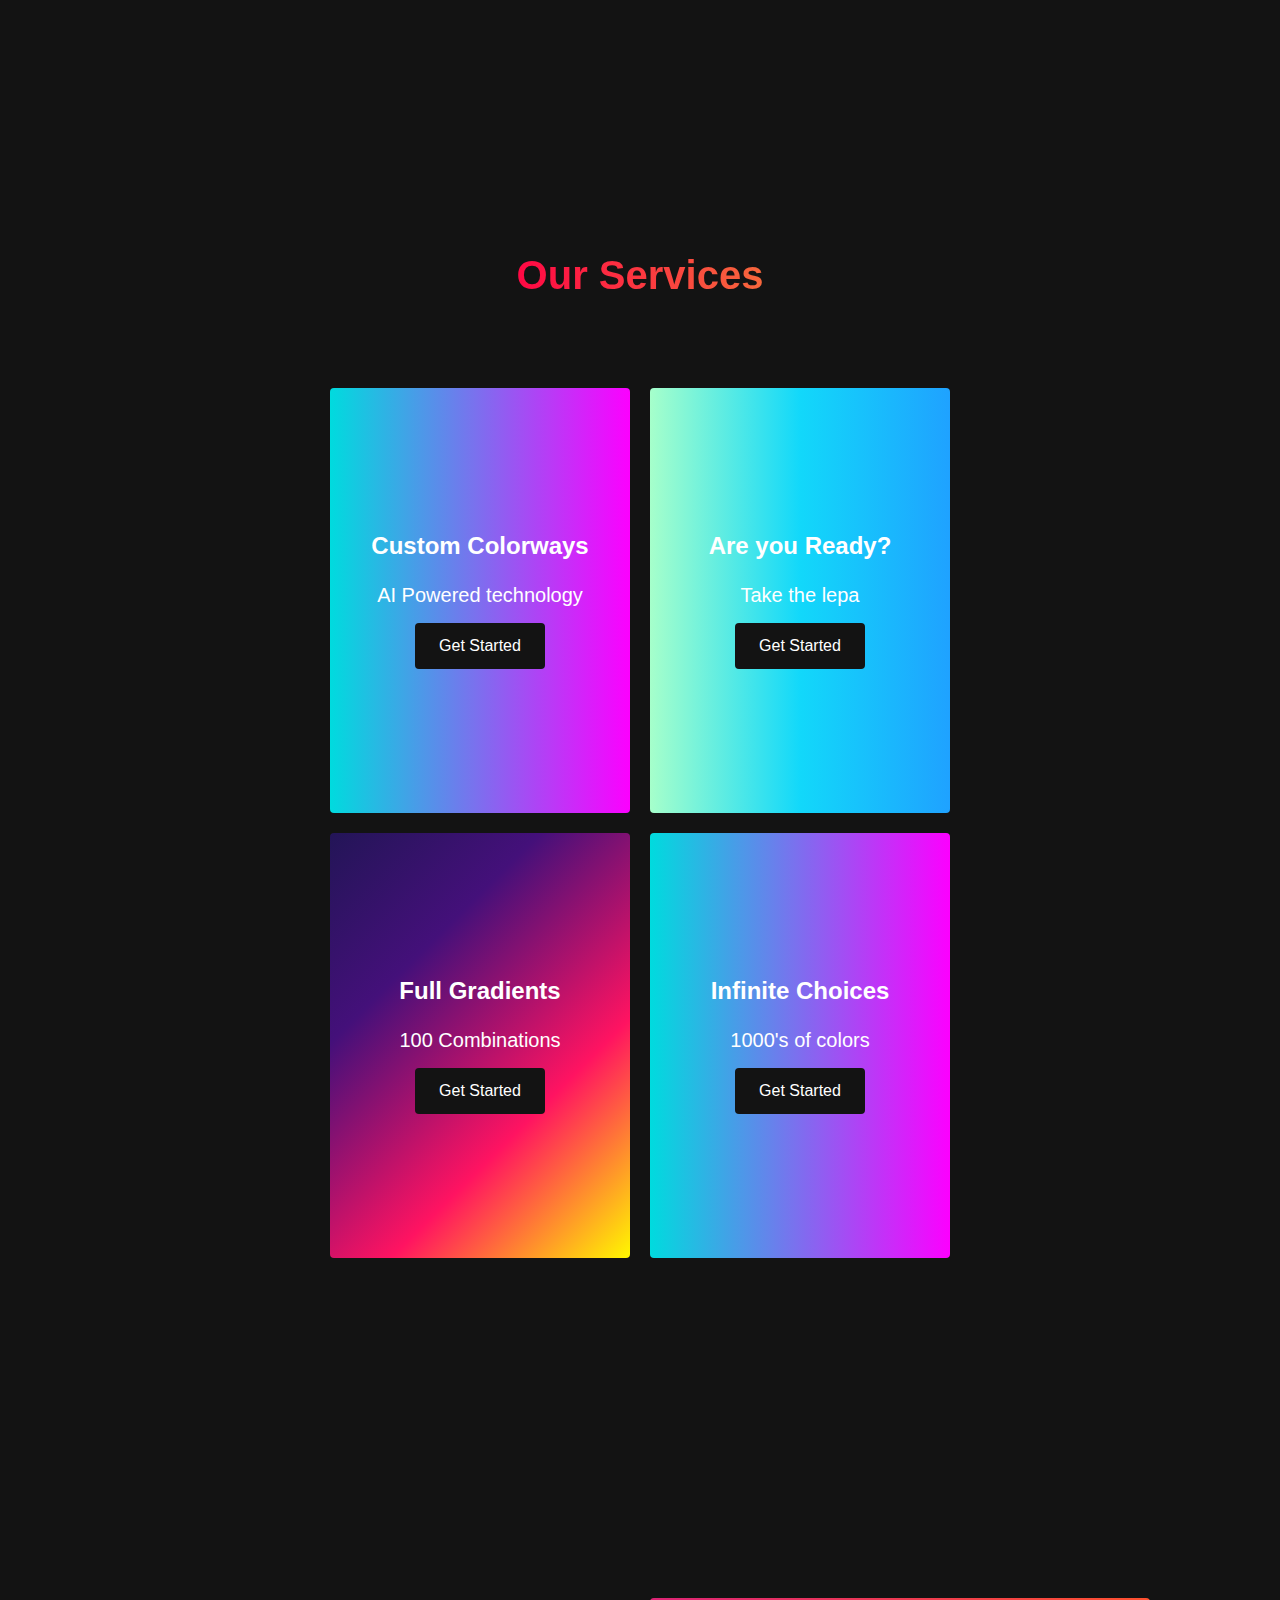
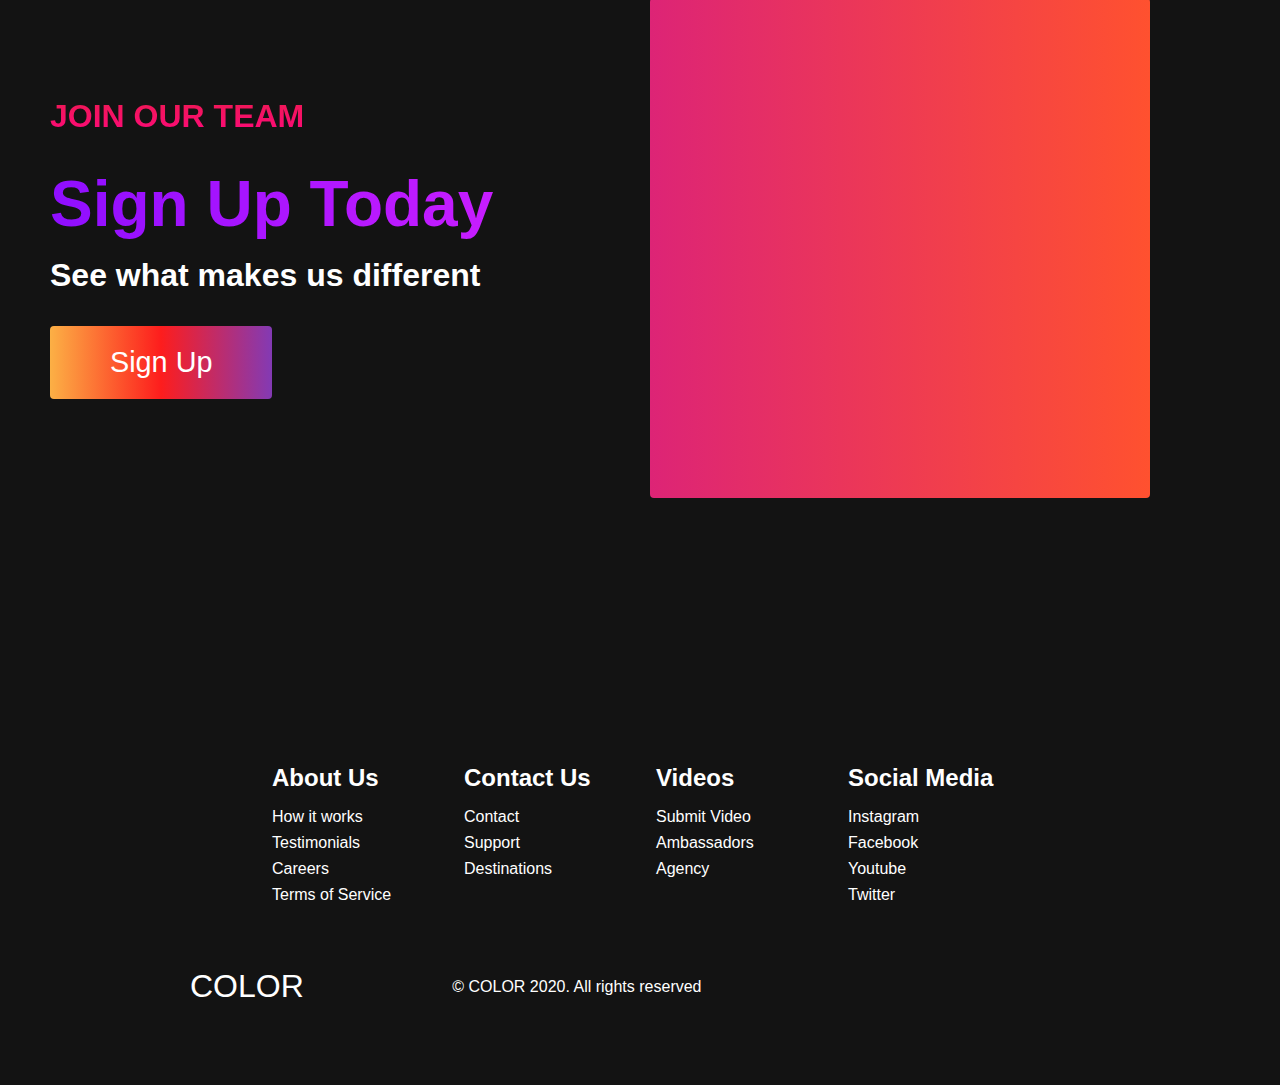
==== commit ccdaa7c5: "added some final text & images" ====
--- a/index.html
+++ b/index.html
@@ -16,7 +16,7 @@
     <!-- Navbar Section -->
     <nav class="navbar">
       <div class="navbar__container">
-        <a href="#home" id="navbar__logo">COLOR</a>
+        <a href="#home" id="navbar__logo">Music</a>
         <div class="navbar__toggle" id="mobile-menu">
           <span class="bar"></span> <span class="bar"></span>
           <span class="bar"></span>
@@ -43,8 +43,8 @@
     <!-- Hero Section -->
     <div class="hero" id="home">
       <div class="hero__container">
-        <h1 class="hero__heading">Choose your <span>colors</span></h1>
-        <p class="hero__description">Unlimited Possibilities</p>
+        <h1 class="hero__heading">Discover new <span>Songs</span></h1>
+        <p class="hero__description">Unlimited Listens</p>
         <button class="main__btn"><a href="#">Explore</a></button>
       </div>
     </div>
@@ -52,12 +52,12 @@
     <!-- About Section -->
     <div class="main" id="about">
       <div class="main__container">
-        <div class="main__img--container">
+        <div class="main__img--container"> <i class="fa-regular fa-cloud-music"></i>
           <div class="main__img--card"><i class="fas fa-layer-group"></i></div>
         </div>
         <div class="main__content">
           <h1>What do we do?</h1>
-          <h2>We help businesses scale</h2>
+          <h2>We help businesses get the right music.</h2>
           <p>Schedule a call to learn more about our services</p>
           <button class="main__btn"><a href="#">Schedule Call</a></button>
         </div>
--- a/styles.css
+++ b/styles.css
@@ -246,7 +246,8 @@
     to right,
     #8f0eff,
     #da22ff
-  ); 
+  );
+  background-size: 100%;
   -webkit-background-clip: text;
   -moz-background-clip: text;
   -webkit-text-fill-color: transparent;
@@ -275,7 +276,7 @@
 
 .main__container {
   display: grid;
-  grid-template-columns: 1fr 1fr; /* This is the grids it will be 1 row at a time instad of 4 */
+  grid-template-columns: 1fr 1fr;
   align-items: center;
   justify-content: center;
   margin: 0 auto;
@@ -513,7 +514,7 @@
 }
 
 .services__card:nth-child(2) {
-  background: #1fa2ff; /* fallback for old browsers */
+  background: #1fa2ff; 
   background: -webkit-linear-gradient(
     to right,
     #a6ffcb,
@@ -526,6 +527,7 @@
     #12d8fa,
     #1fa2ff
   ); 
+}
 
 .services__card:nth-child(3) {
   background-image: linear-gradient(
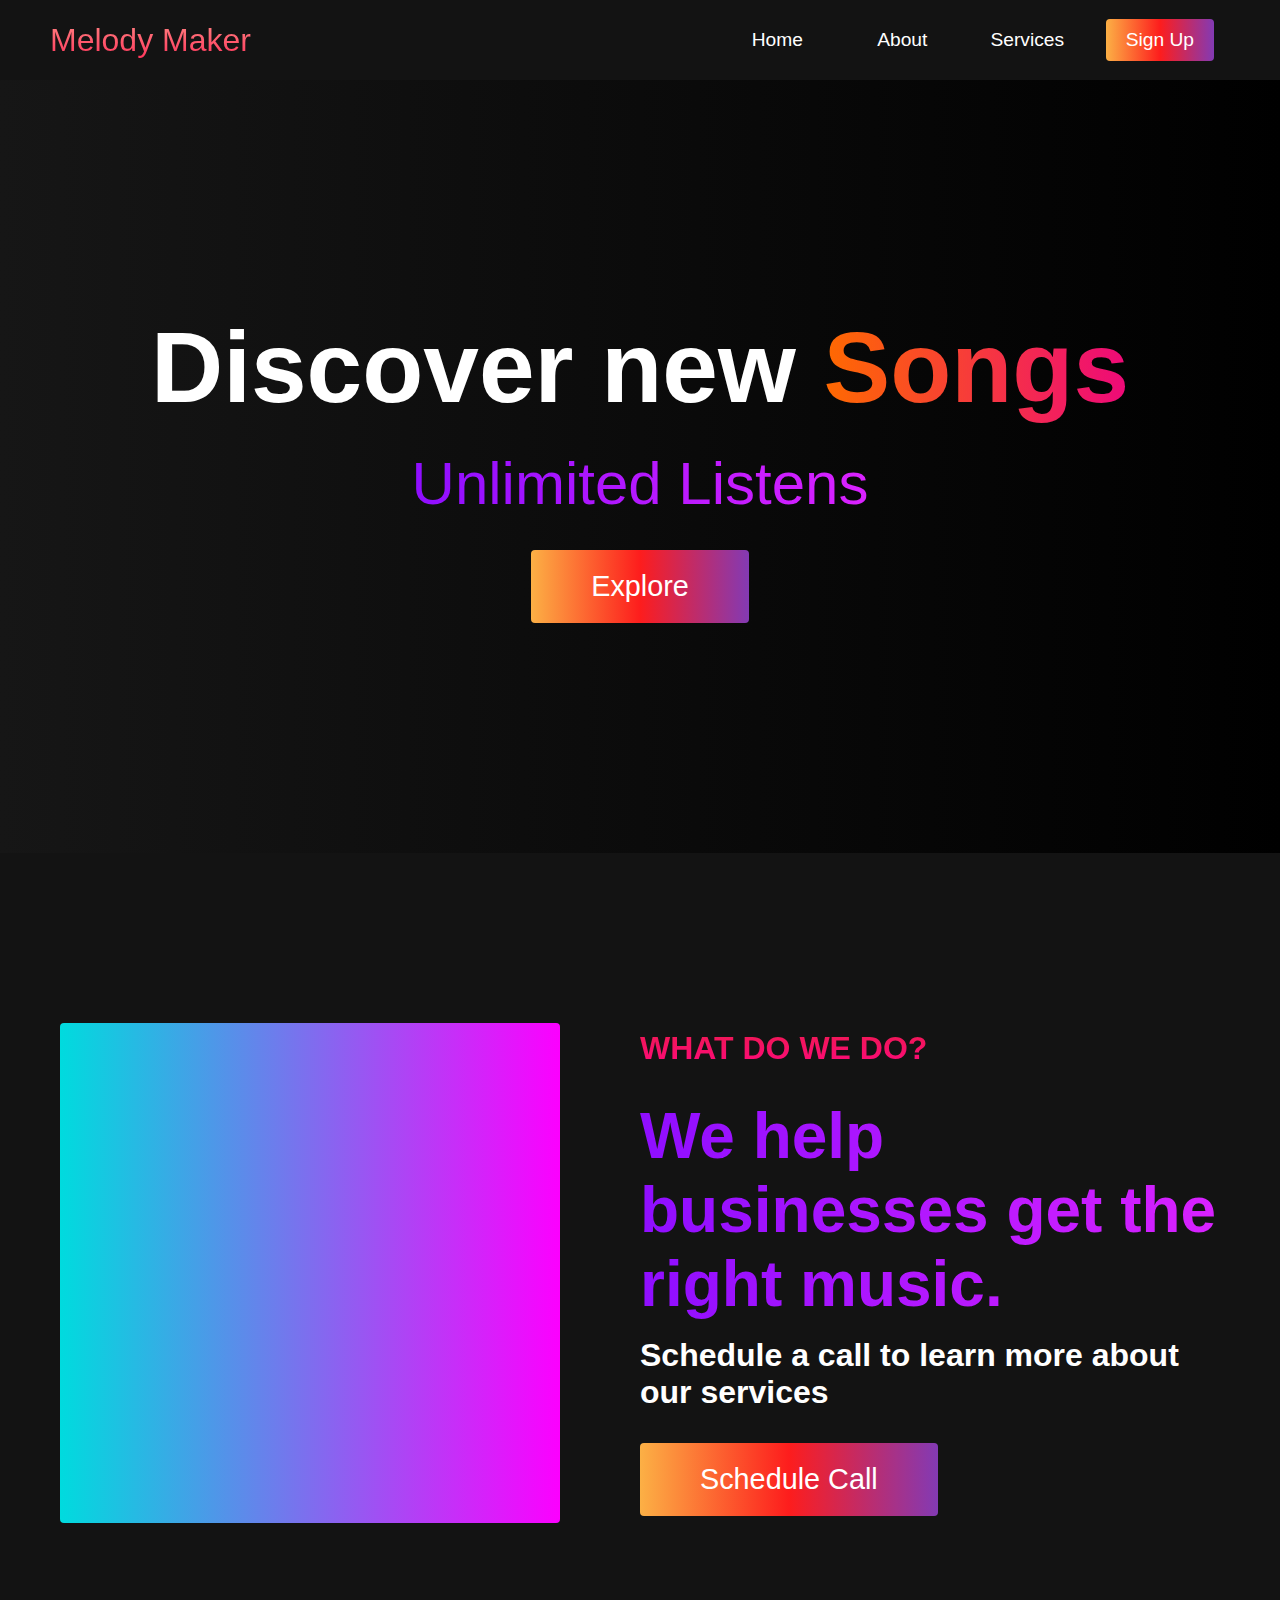
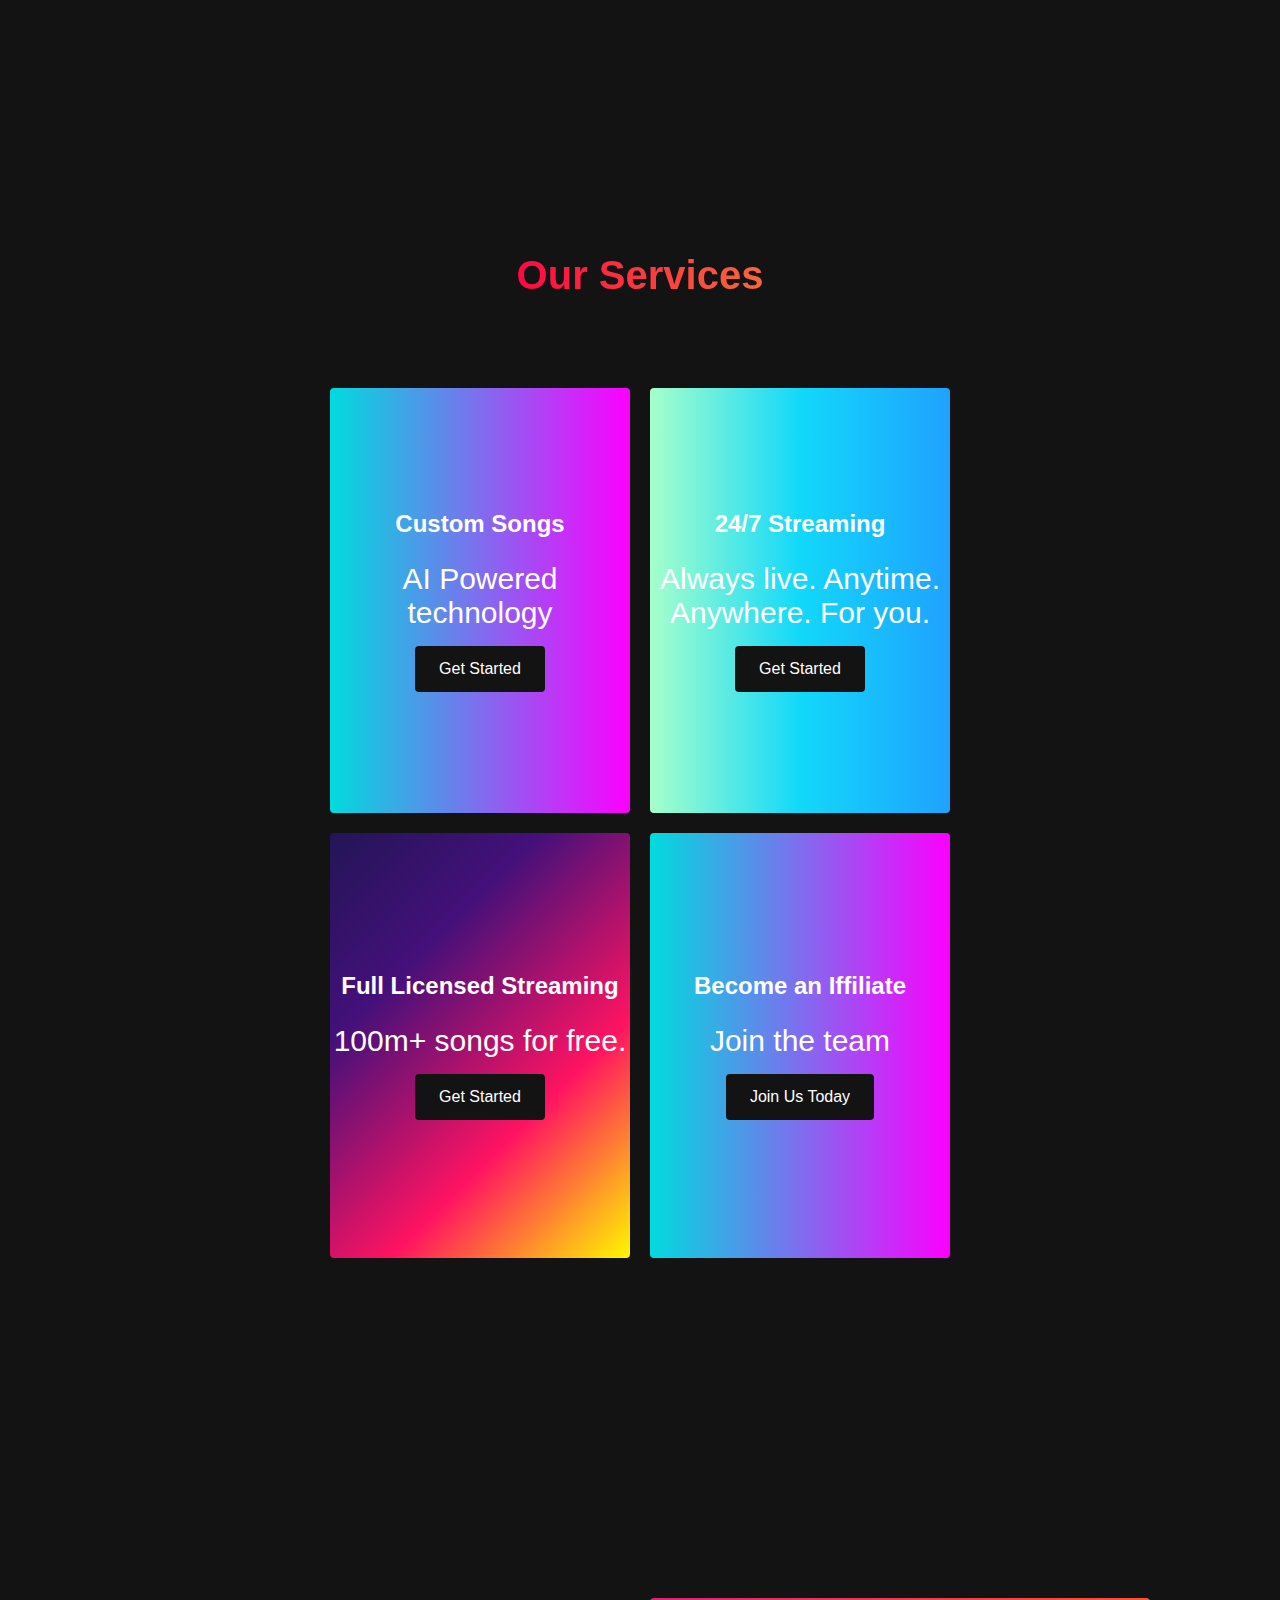
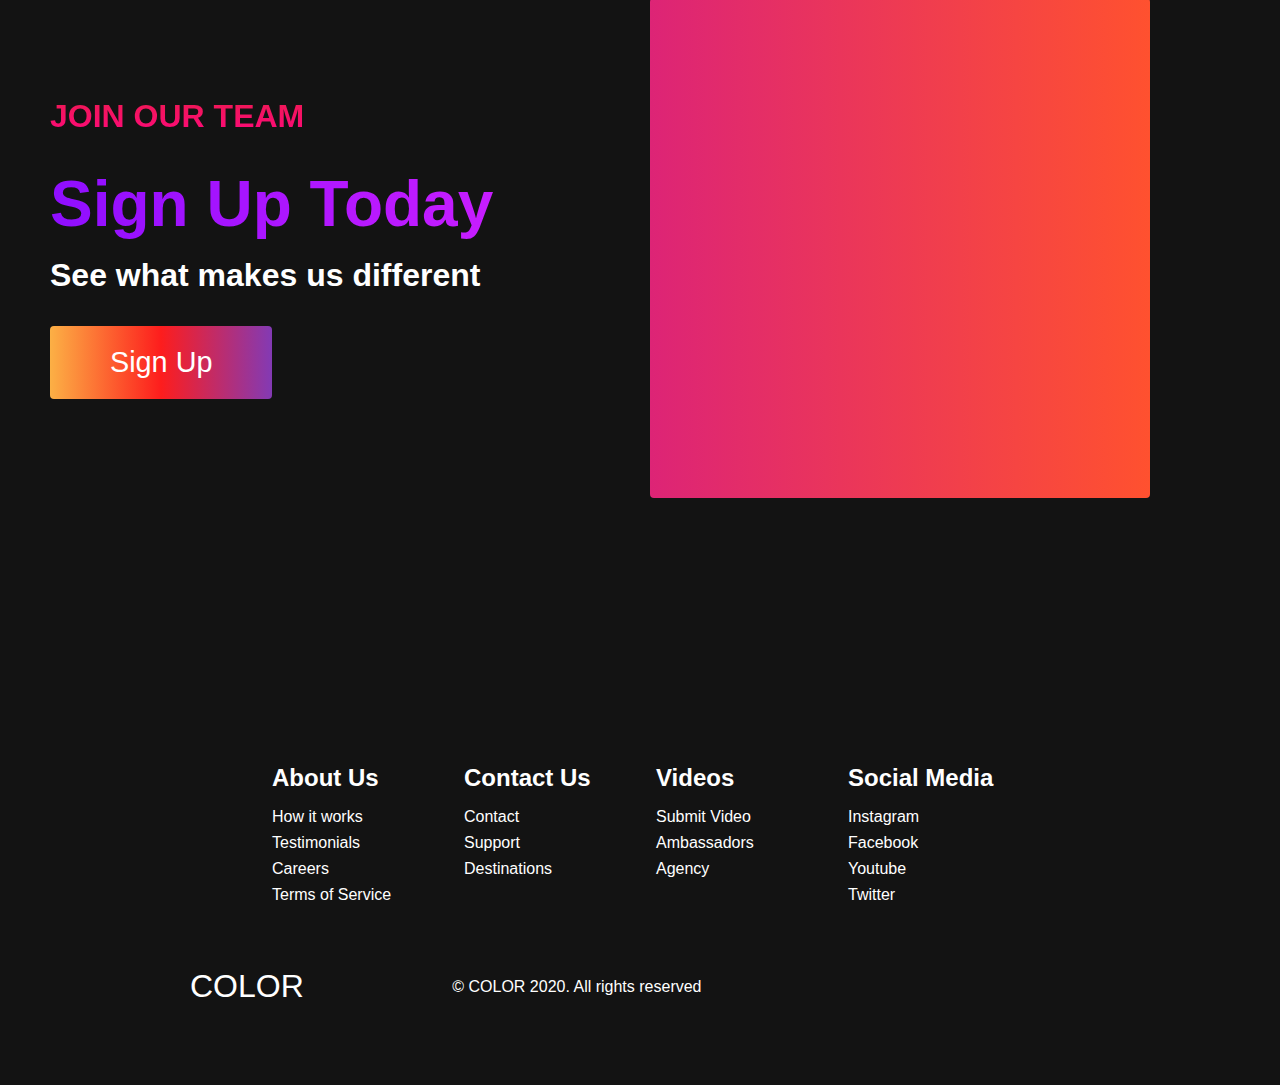
==== commit e8765ad0: "added final changed to the front screen & some color changes" ====
--- a/index.html
+++ b/index.html
@@ -16,7 +16,7 @@
     <!-- Navbar Section -->
     <nav class="navbar">
       <div class="navbar__container">
-        <a href="#home" id="navbar__logo">Music</a>
+        <a href="#home" id="navbar__logo">Melody Maker</a>
         <div class="navbar__toggle" id="mobile-menu">
           <span class="bar"></span> <span class="bar"></span>
           <span class="bar"></span>
@@ -52,8 +52,8 @@
     <!-- About Section -->
     <div class="main" id="about">
       <div class="main__container">
-        <div class="main__img--container"> <i class="fa-regular fa-cloud-music"></i>
-          <div class="main__img--card"><i class="fas fa-layer-group"></i></div>
+        <div class="main__img--container">
+          <div class="main__img--card"><i class="fas fa-music"></i></div>
         </div>
         <div class="main__content">
           <h1>What do we do?</h1>
@@ -69,24 +69,25 @@
       <h1>Our Services</h1>
       <div class="services__wrapper">
         <div class="services__card">
-          <h2>Custom Colorways</h2>
+          <h2>Custom Songs</h2>
           <p>AI Powered technology</p>
           <div class="services__btn"><button>Get Started</button></div>
         </div>
         <div class="services__card">
-          <h2>Are you Ready?</h2>
-          <p>Take the lepa</p>
+          <h2>24/7 Streaming</h2>
+          <p>Always live. Anytime. Anywhere. For you. </p>
           <div class="services__btn"><button>Get Started</button></div>
         </div>
         <div class="services__card">
-          <h2>Full Gradients</h2>
-          <p>100 Combinations</p>
+          <h2>Full Licensed Streaming</h2>
+          <p>100m+ songs for free.
+          </p>
           <div class="services__btn"><button>Get Started</button></div>
         </div>
         <div class="services__card">
-          <h2>Infinite Choices</h2>
-          <p>1000's of colors</p>
-          <div class="services__btn"><button>Get Started</button></div>
+          <h2>Become an Iffiliate</h2>
+          <p>Join the team</p>
+          <div class="services__btn"><button>Join Us Today</button></div>
         </div>
       </div>
     </div>
--- a/styles.css
+++ b/styles.css
@@ -389,7 +389,7 @@
   background-image: linear-gradient(to right, #00dbde 0%, #fc00ff 100%);
 }
 
-.fa-layer-group,
+.fa-music,
 .fa-users {
   font-size: 14rem;
 }
@@ -449,7 +449,7 @@
   }
 
   .fa-users,
-  .fa-layer-group {
+  .fa-music {
     font-size: 4rem;
   }
 
@@ -546,7 +546,7 @@
 .services__card p {
   text-align: center;
   margin-top: 24px;
-  font-size: 20px;
+  font-size: 30px;
 }
 
 .services__btn {
